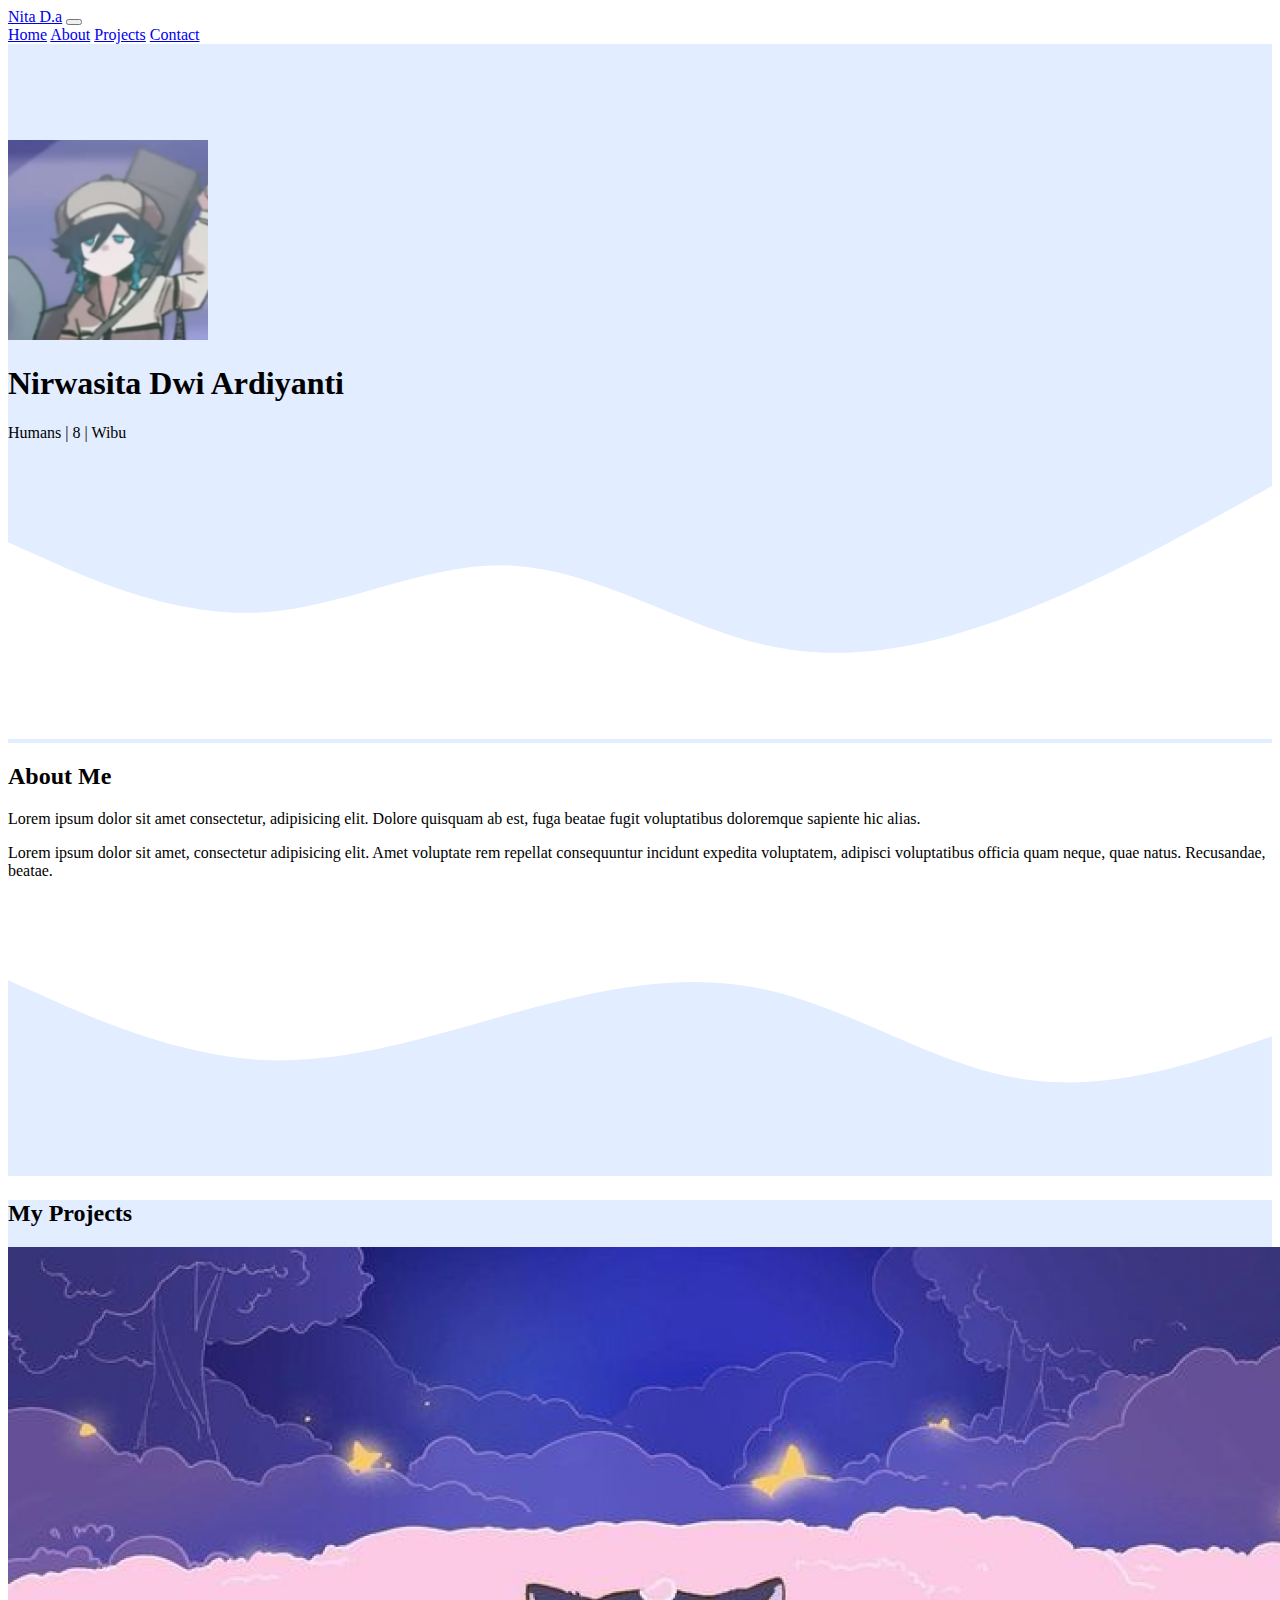
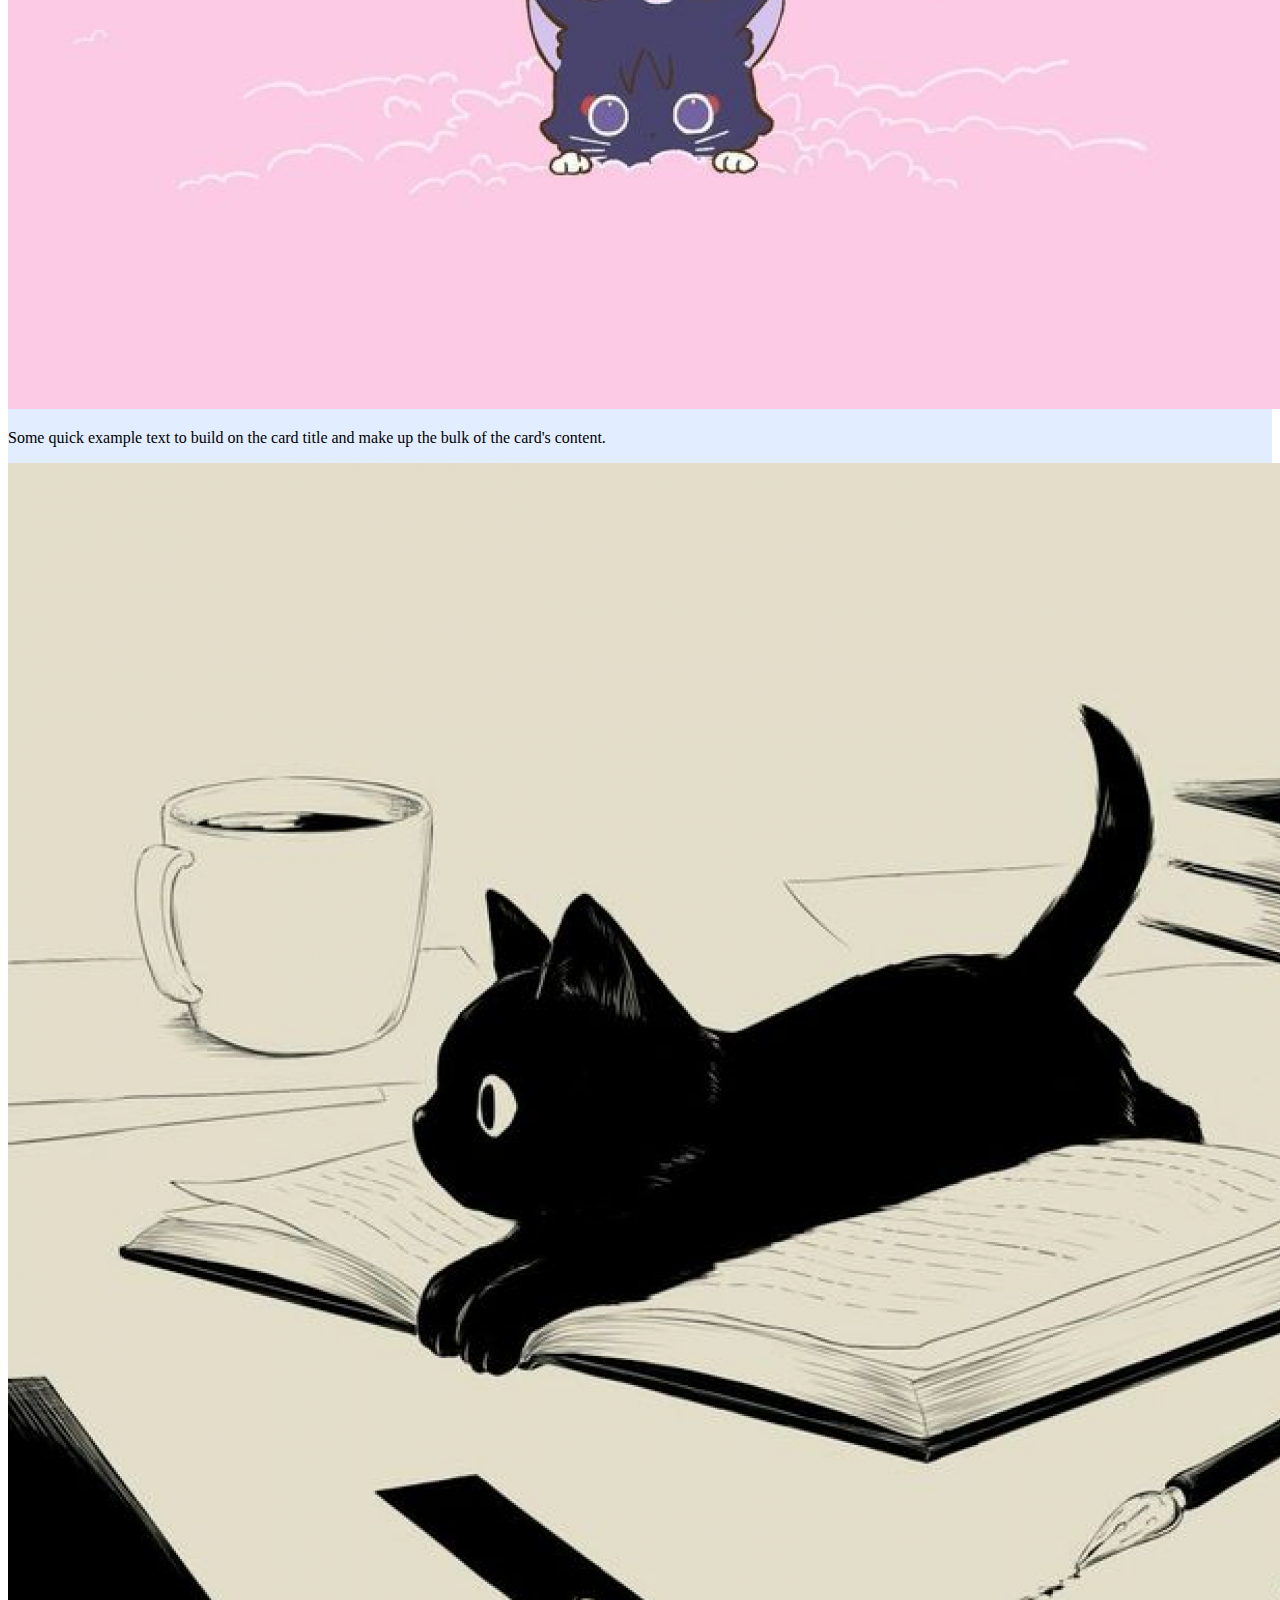
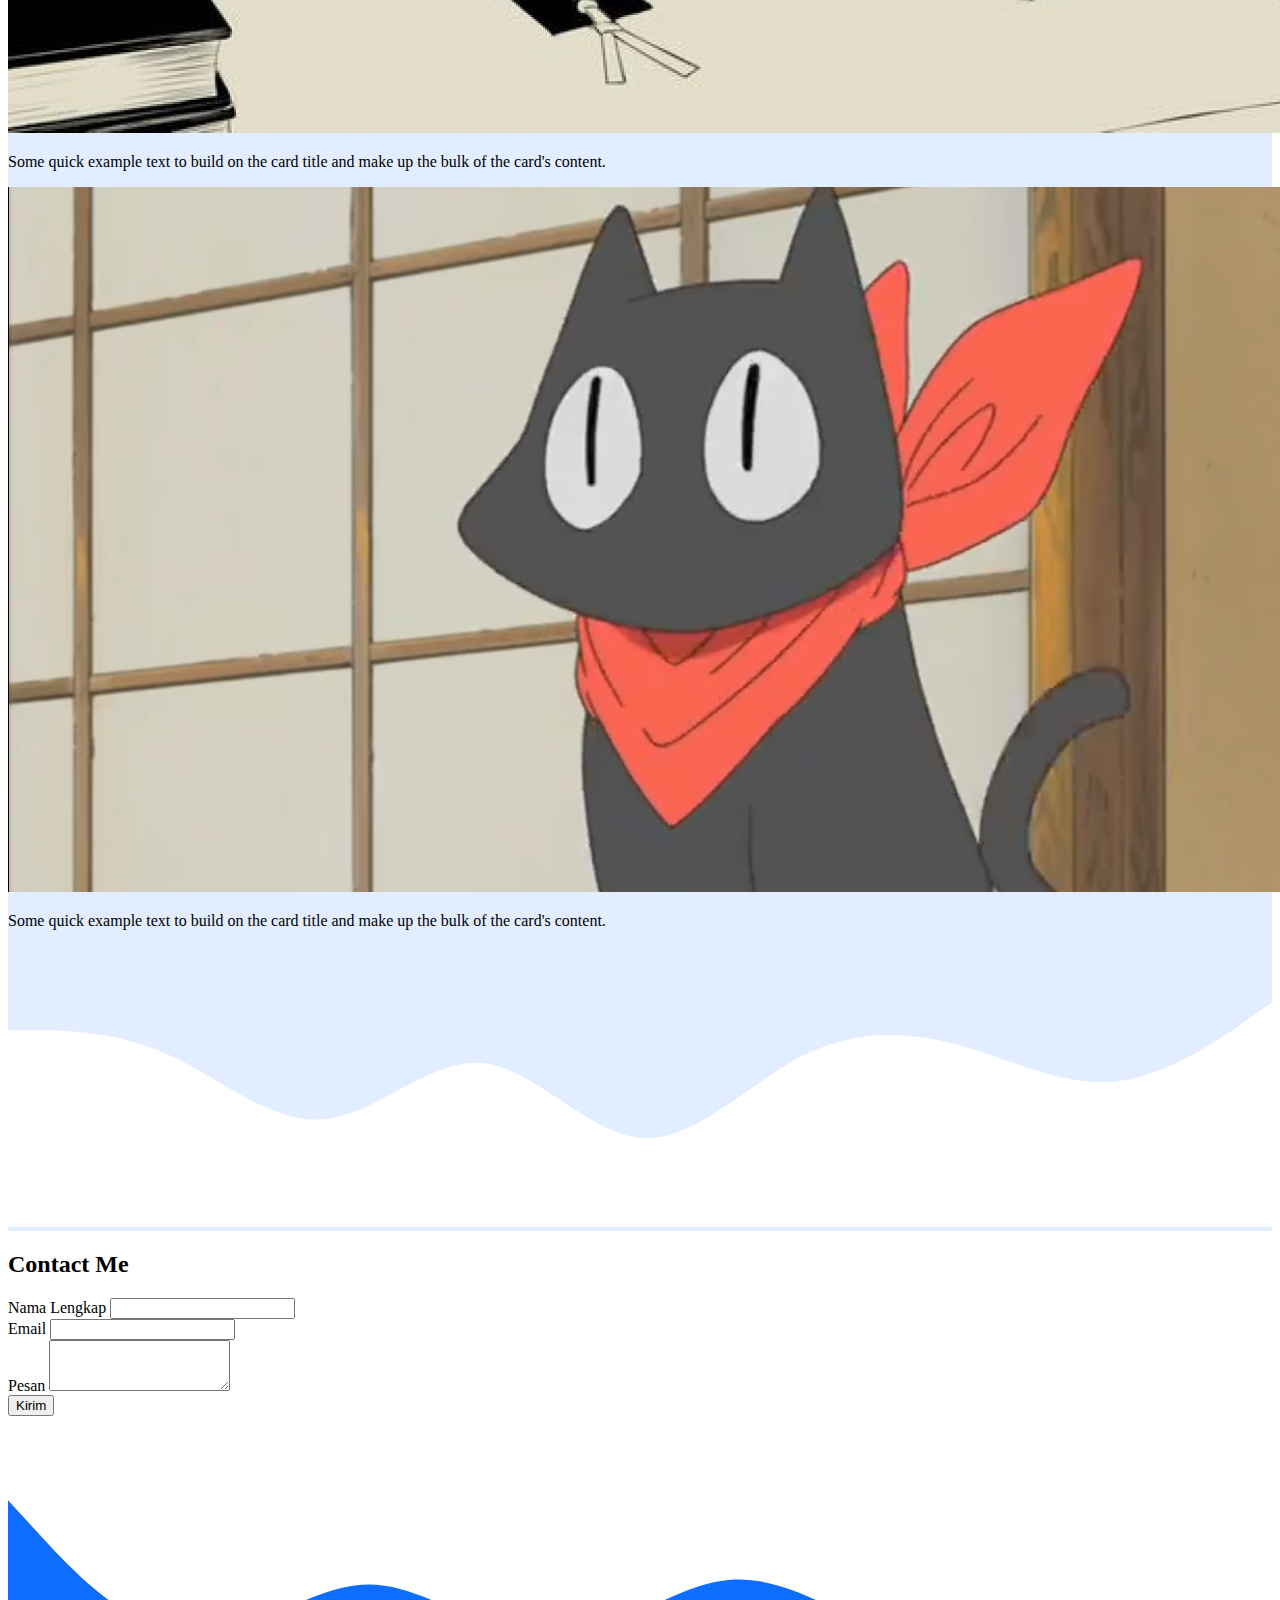
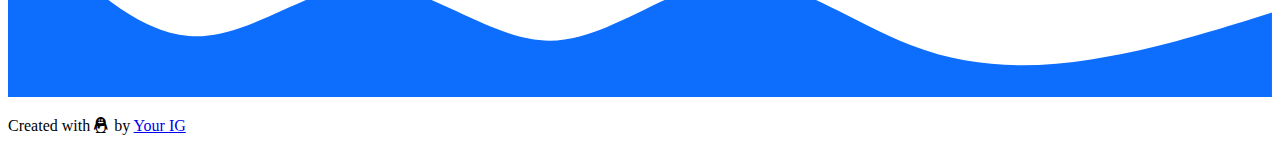
==== index.html @ b2d55b1c "Add files via upload" ====
<!DOCTYPE html>
<html lang="en">
  <head>
    <meta charset="utf-8" />
    <meta name="viewport" content="width=device-width, initial-scale=1" />
    <link href="https://cdn.jsdelivr.net/npm/bootstrap@5.0.2/dist/css/bootstrap.min.css" rel="stylesheet" integrity="sha384-EVSTQN3/azprG1Anm3QDgpJLIm9Nao0Yz1ztcQTwFspd3yD65VohhpuuCOmLASjC" crossorigin="anonymous" />
    
    <!-- CSS -->
    <link rel="stylesheet" href="wan.css">

    <!-- ICONS -->
    <link rel="stylesheet" href="https://cdn.jsdelivr.net/npm/bootstrap-icons@1.11.3/font/bootstrap-icons.min.css">

    <title>My Portfolio | Nirwasita D.a</title>
  </head>
<body id="home">

  <!-- Navbar -->
  <nav class="navbar navbar-expand-lg navbar-dark bg-primary shadow-sm fixed-top">
    <div class="container">
      <a class="navbar-brand" href="#">Nita D.a</a>
      <button class="navbar-toggler" type="button" data-bs-toggle="collapse" data-bs-target="#navbarNavAltMarkup" aria-controls="navbarNavAltMarkup" aria-expanded="false" aria-label="Toggle navigation">
        <span class="navbar-toggler-icon"></span>
      </button>
      <div class="collapse navbar-collapse" id="navbarNavAltMarkup">
        <div class="navbar-nav ms-auto">
          <a class="nav-link active" aria-current="page" href="#">Home</a>
          <a class="nav-link" href="#">About</a>
          <a class="nav-link" href="#">Projects</a>
          <a class="nav-link" href="#">Contact</a>
        </div>
      </div>
    </div>
  </nav>
  <!-- Akhir Navbar -->

  <!-- Jumbotron -->
  <section class="jumbotron text-center">
    <img src="Screenshot_8.png" alt="someone" width="200" class="rounded-circle img-thumbnail">
    <h1 class="display-4">Nirwasita Dwi Ardiyanti</h1>
    <p class="lead">Humans | 8 | Wibu</p>
    <svg xmlns="http://www.w3.org/2000/svg" viewBox="0 0 1440 320"><path fill="#ffffff" fill-opacity="1" d="M0,96L48,117.3C96,139,192,181,288,176C384,171,480,117,576,122.7C672,128,768,192,864,213.3C960,235,1056,213,1152,176C1248,139,1344,85,1392,58.7L1440,32L1440,320L1392,320C1344,320,1248,320,1152,320C1056,320,960,320,864,320C768,320,672,320,576,320C480,320,384,320,288,320C192,320,96,320,48,320L0,320Z"></path></svg> 
  </section>
  <!-- Akhir Jumbotron -->

  <!-- About -->
  <section id="about">
    <div class="container">
      <div class="row text-center mb-3">
        <div class="col">
          <h2>About Me</h2>
        </div>
      </div>
      <div class="row justify-content-center fs-5 text-center">
        <div class="col-md-4">
          <p>Lorem ipsum dolor sit amet consectetur, adipisicing elit. Dolore quisquam ab est, fuga beatae fugit voluptatibus doloremque sapiente hic alias.</p>
        </div>
        <div class="col-md-4">
          <p>Lorem ipsum dolor sit amet, consectetur adipisicing elit. Amet voluptate rem repellat consequuntur incidunt expedita voluptatem, adipisci voluptatibus officia quam neque, quae natus. Recusandae, beatae.</p>
        </div>
      </div>
    </div>
    <svg xmlns="http://www.w3.org/2000/svg" viewBox="0 0 1440 320"><path fill="#e2edff" fill-opacity="1" d="M0,96L48,117.3C96,139,192,181,288,186.7C384,192,480,160,576,133.3C672,107,768,85,864,106.7C960,128,1056,192,1152,208C1248,224,1344,192,1392,176L1440,160L1440,320L1392,320C1344,320,1248,320,1152,320C1056,320,960,320,864,320C768,320,672,320,576,320C480,320,384,320,288,320C192,320,96,320,48,320L0,320Z"></path></svg>
  </section>
  <!-- Akhir About -->

  <!-- Projects -->
  <section id="projects">
    <div class="container">
      <div class="row text-center mb-3">
        <div class="col">
          <h2>My Projects</h2>
        </div>
      </div>
      <div class="row">

        <div class="col-md-4">
          <div class="card">
            <img src="mao.png" class="card-img-top" alt="...">
            <div class="card-body">
              <p class="card-text">Some quick example text to build on the card title and make up the bulk of the card's content.</p>
            </div>
          </div>
        </div>

        <div class="col-md-4 mb-3">
          <div class="card">
            <img src="theme_ntp_background.png" class="card-img-top" alt="...">
            <div class="card-body">
              <p class="card-text">Some quick example text to build on the card title and make up the bulk of the card's content.</p>
            </div>
          </div>
        </div>

        <div class="col-md-4 mb-3">
          <div class="card">
            <img src="Screenshot_12.png" class="card-img-top" alt="...">
            <div class="card-body">
              <p class="card-text">Some quick example text to build on the card title and make up the bulk of the card's content.</p>
            </div>
          </div>
        </div>

      </div>
    </div>
    <svg xmlns="http://www.w3.org/2000/svg" viewBox="0 0 1440 320"><path fill="#ffffff" fill-opacity="1" d="M0,96L30,96C60,96,120,96,180,122.7C240,149,300,203,360,197.3C420,192,480,128,540,133.3C600,139,660,213,720,218.7C780,224,840,160,900,128C960,96,1020,96,1080,112C1140,128,1200,160,1260,154.7C1320,149,1380,107,1410,85.3L1440,64L1440,320L1410,320C1380,320,1320,320,1260,320C1200,320,1140,320,1080,320C1020,320,960,320,900,320C840,320,780,320,720,320C660,320,600,320,540,320C480,320,420,320,360,320C300,320,240,320,180,320C120,320,60,320,30,320L0,320Z"></path></svg>
  </section>
  <!-- Akhir Projects -->

  <!-- Contact -->
  <section id="contact">
    <div class="container">
      <div class="row text-center mb-3">
        <div class="col">
          <h2>Contact Me</h2>
        </div>
      </div>
      <div class="row justify-content-center">
        <div class="col-md-6">
          <form>
            <div class="mb-3">
              <label for="name" class="form-label">Nama Lengkap</label>
              <input type="text" class="form-control" id="name" aria-describedby="name">
            </div>
            <div class="mb-3">
              <label for="email" class="form-label">Email</label>
              <input type="email" class="form-control" id="email" aria-describedby="email">
            </div>
            <div class="mb-3">
              <label for="pesan" class="form-label">Pesan</label>
              <textarea class="form-control" id="pesan" rows="3"></textarea>
            </div>
            <button type="submit" class="btn btn-primary">Kirim</button>
          </form>
        </div>
      </div>
    </div>
    <svg xmlns="http://www.w3.org/2000/svg" viewBox="0 0 1440 320"><path fill="#0d6efd" fill-opacity="1" d="M0,96L34.3,133.3C68.6,171,137,245,206,250.7C274.3,256,343,192,411,192C480,192,549,256,617,256C685.7,256,754,192,823,186.7C891.4,181,960,235,1029,261.3C1097.1,288,1166,288,1234,277.3C1302.9,267,1371,245,1406,234.7L1440,224L1440,320L1405.7,320C1371.4,320,1303,320,1234,320C1165.7,320,1097,320,1029,320C960,320,891,320,823,320C754.3,320,686,320,617,320C548.6,320,480,320,411,320C342.9,320,274,320,206,320C137.1,320,69,320,34,320L0,320Z"></path></svg>
  </section>
  <!-- Akhir Contact -->

  <!-- Header -->
   <footer class="bg-primary text-white text-center pb-5">
    <p>Created with <i class="bi bi-tencent-qq"></i> by <a href="#" class="text-white fw-bold">Your IG</p>
   </footer>
  <!-- Footer -->

<script src="https://cdn.jsdelivr.net/npm/bootstrap@5.0.2/dist/js/bootstrap.bundle.min.js" integrity="sha384-MrcW6ZMFYlzcLA8Nl+NtUVF0sA7MsXsP1UyJoMp4YLEuNSfAP+JcXn/tWtIaxVXM" crossorigin="anonymous"></script>
</body>
</html>
---- wan.css ----
.jumbotron {
    padding-top: 6rem;
    background-color: #e2edff;
}

#projects {
    background-color: #e2edff;
}

.section {
    padding-top: 5rem;
}
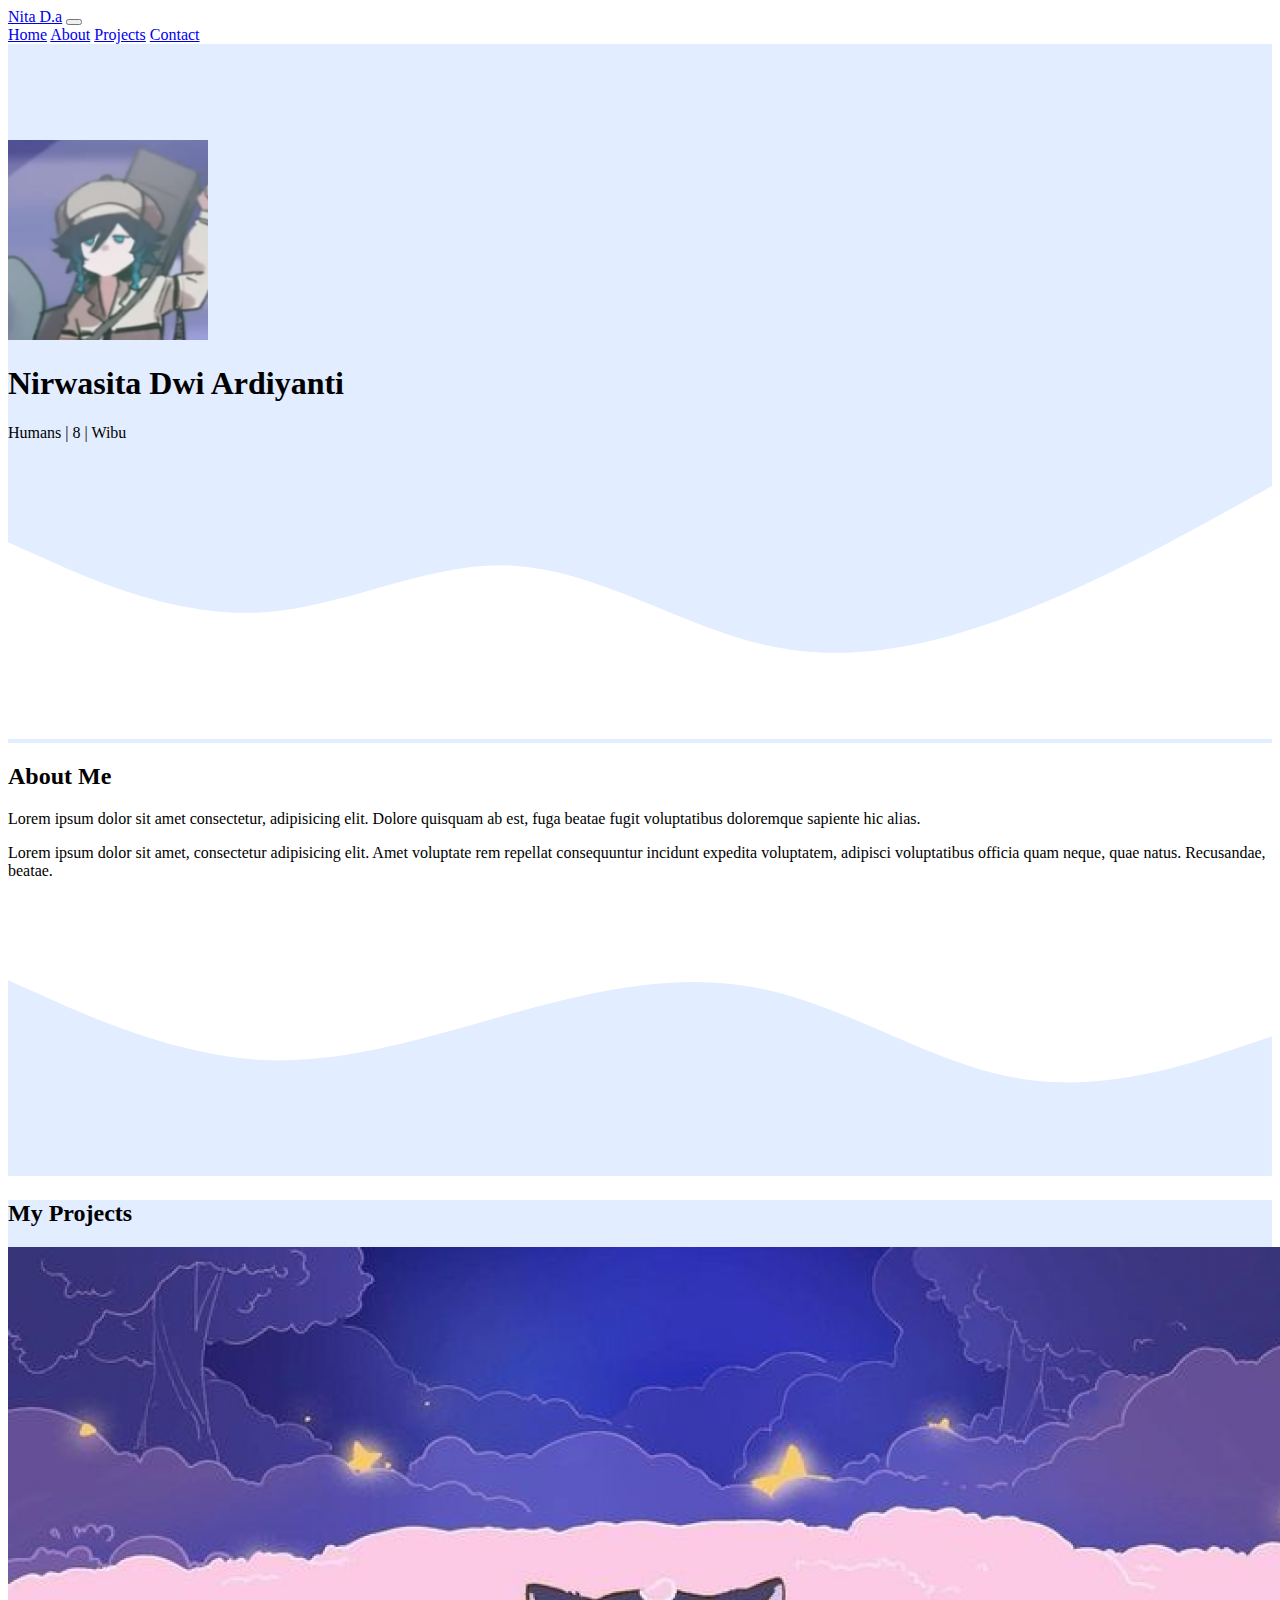
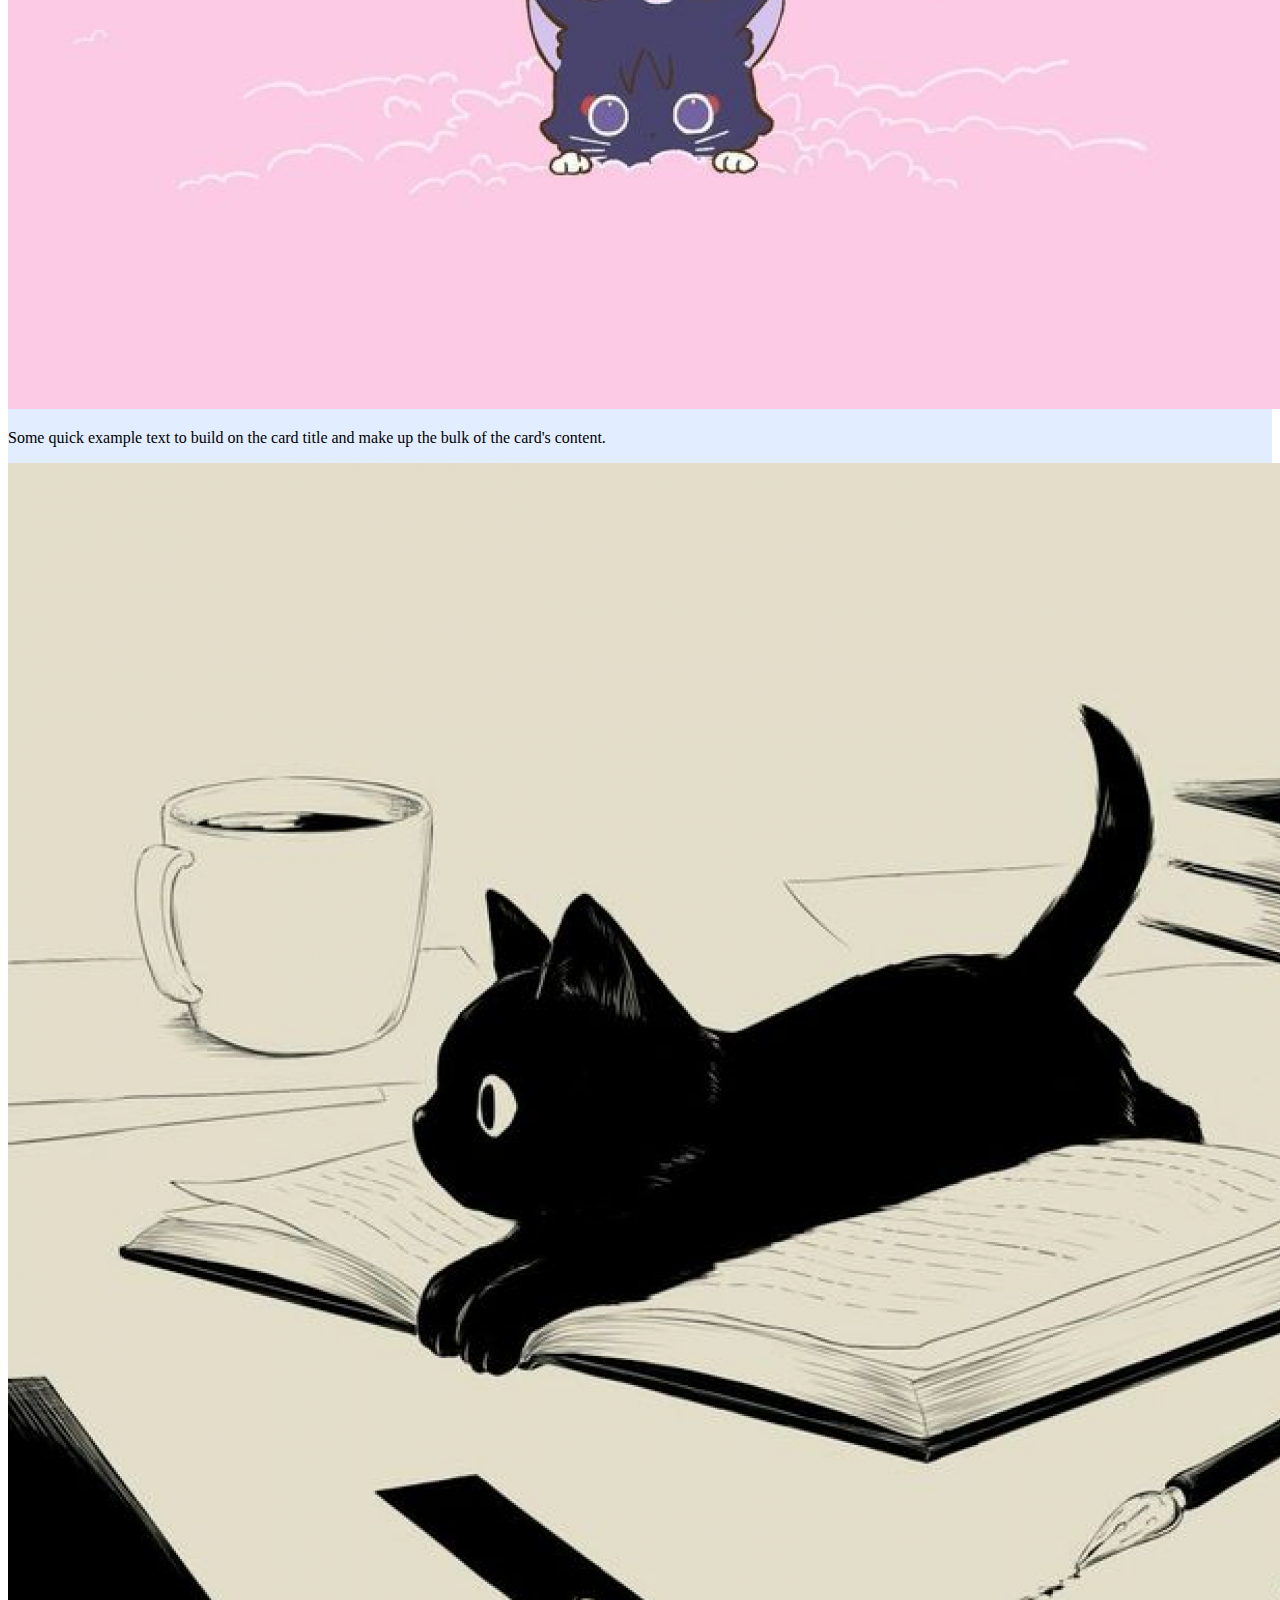
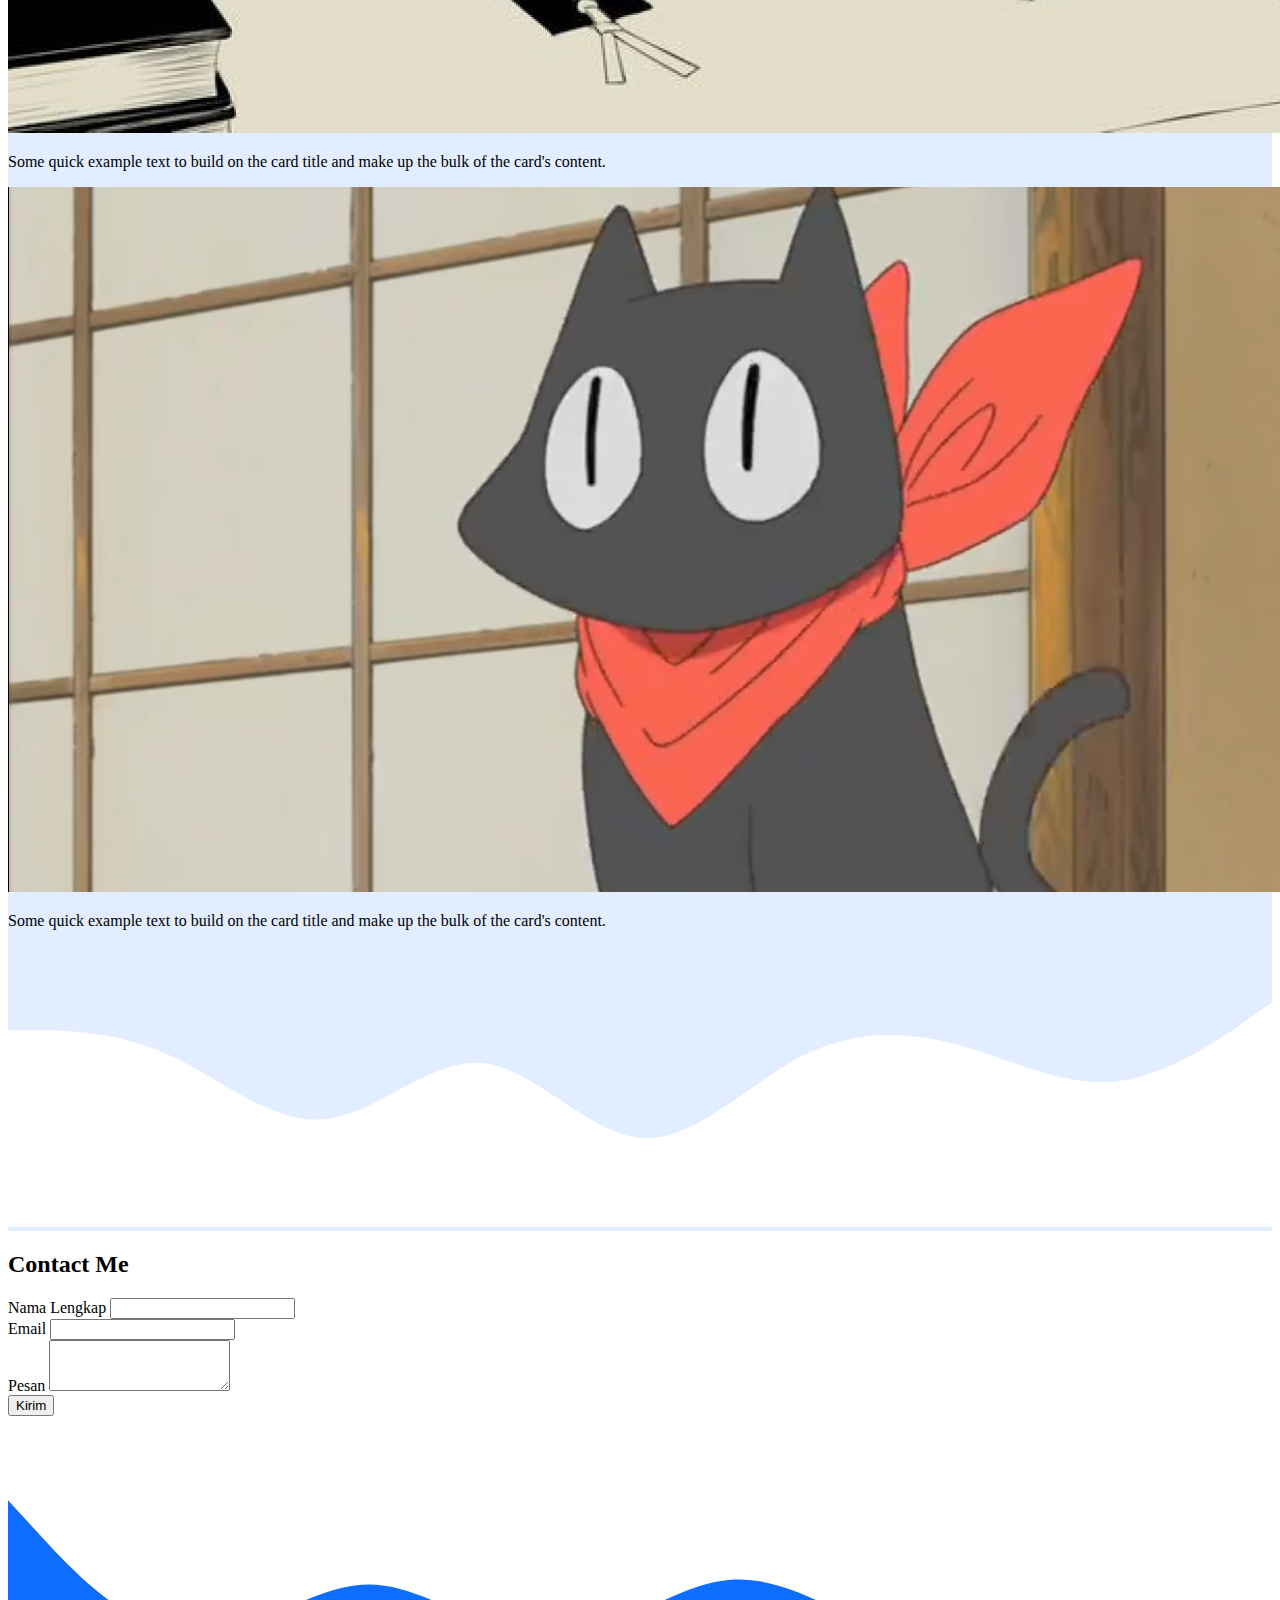
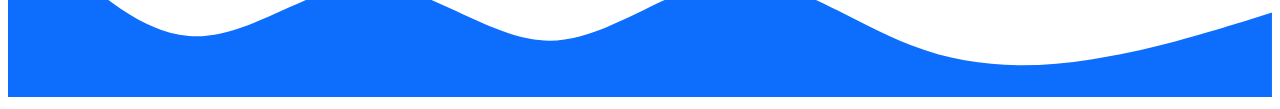
==== commit 54842e0a: "index.html" ====
--- a/index.html
+++ b/index.html
@@ -140,11 +140,9 @@
   <!-- Akhir Contact -->
 
   <!-- Header -->
-   <footer class="bg-primary text-white text-center pb-5">
-    <p>Created with <i class="bi bi-tencent-qq"></i> by <a href="#" class="text-white fw-bold">Your IG</p>
-   </footer>
+   
   <!-- Footer -->
 
 <script src="https://cdn.jsdelivr.net/npm/bootstrap@5.0.2/dist/js/bootstrap.bundle.min.js" integrity="sha384-MrcW6ZMFYlzcLA8Nl+NtUVF0sA7MsXsP1UyJoMp4YLEuNSfAP+JcXn/tWtIaxVXM" crossorigin="anonymous"></script>
 </body>
-</html>+</html>
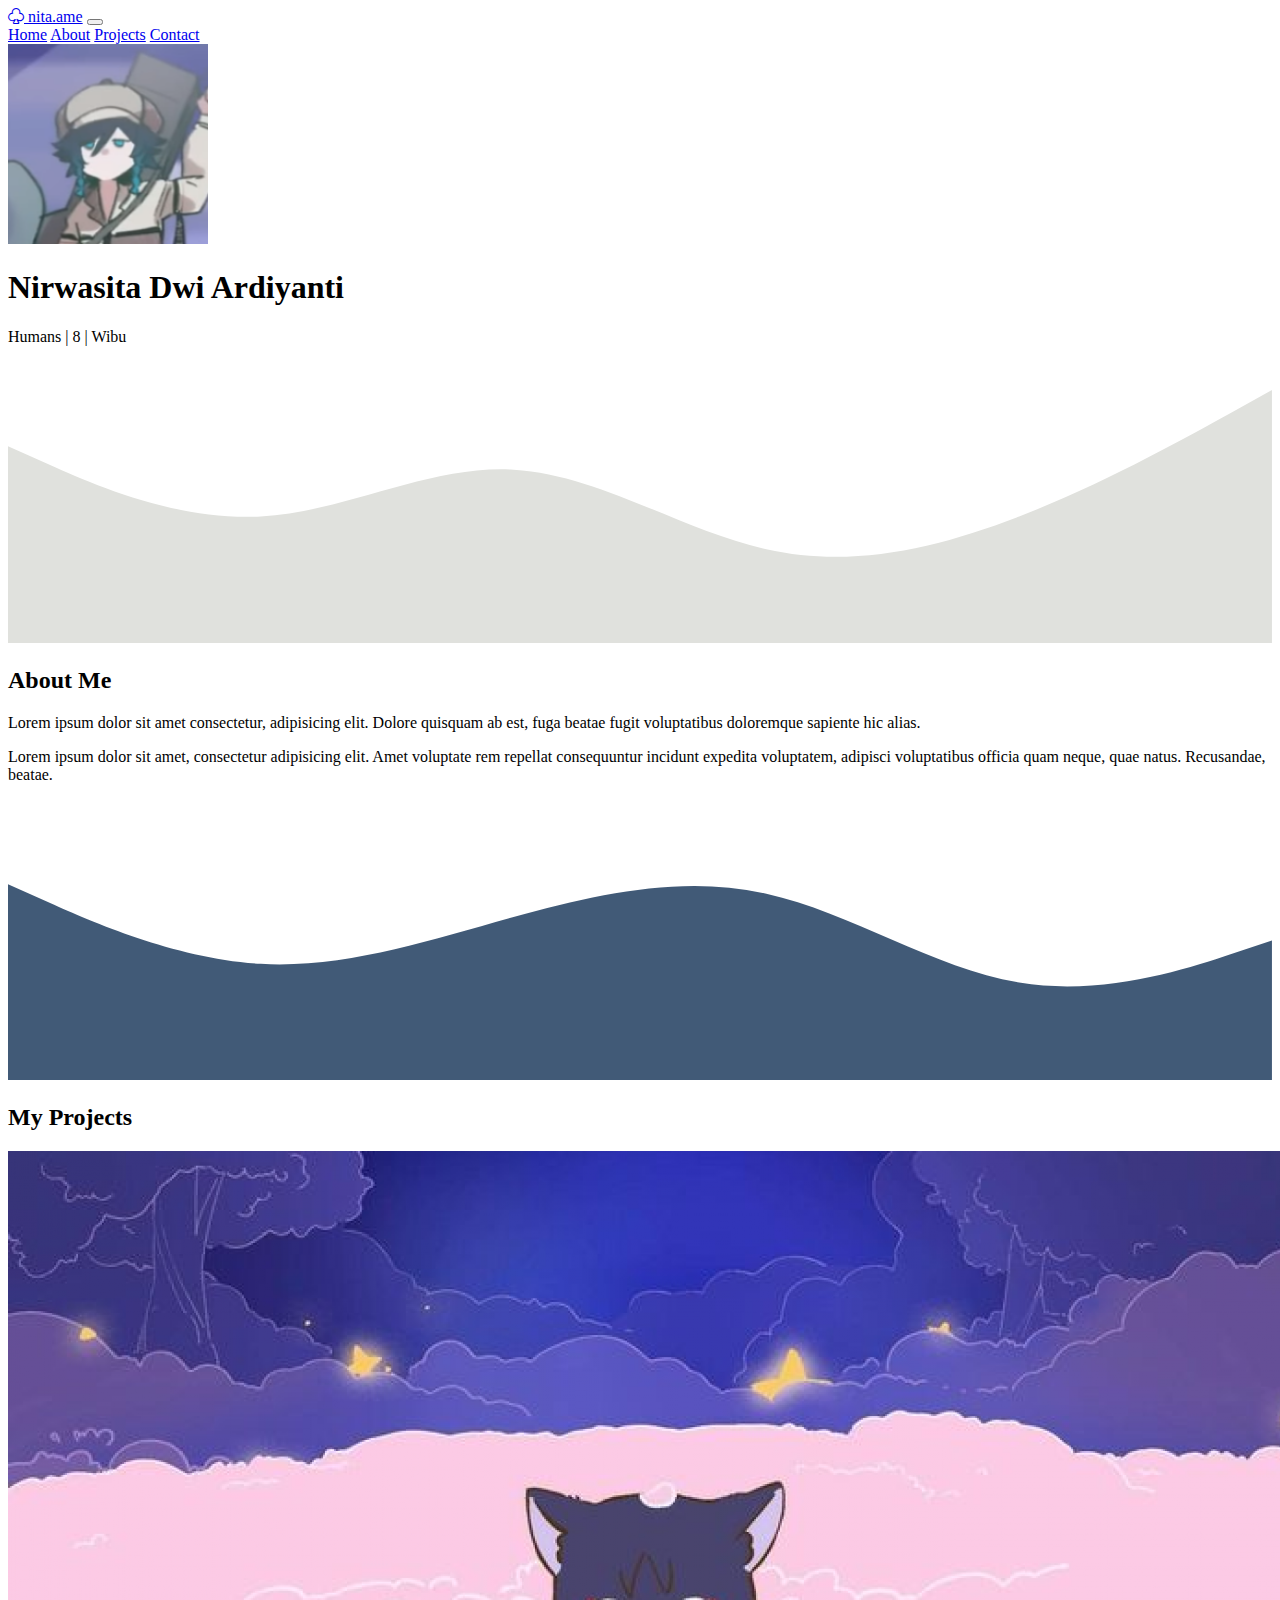
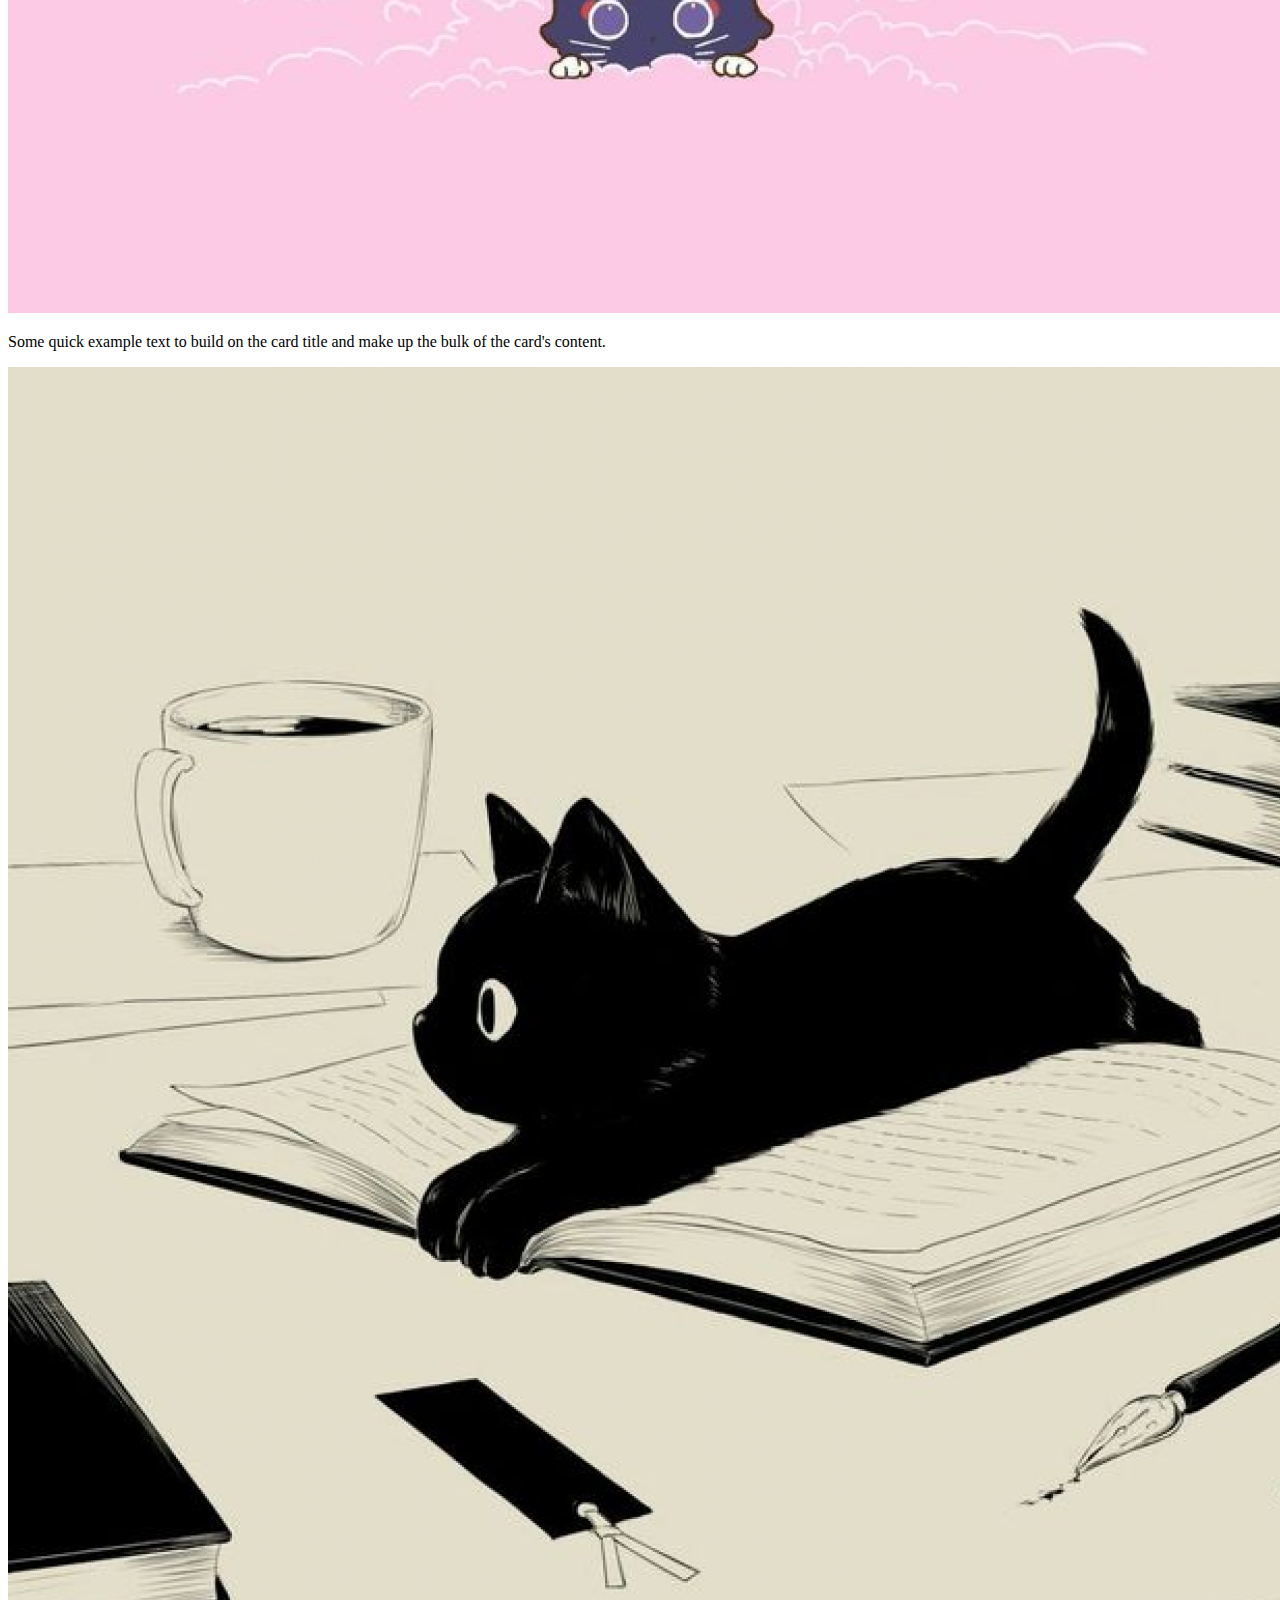
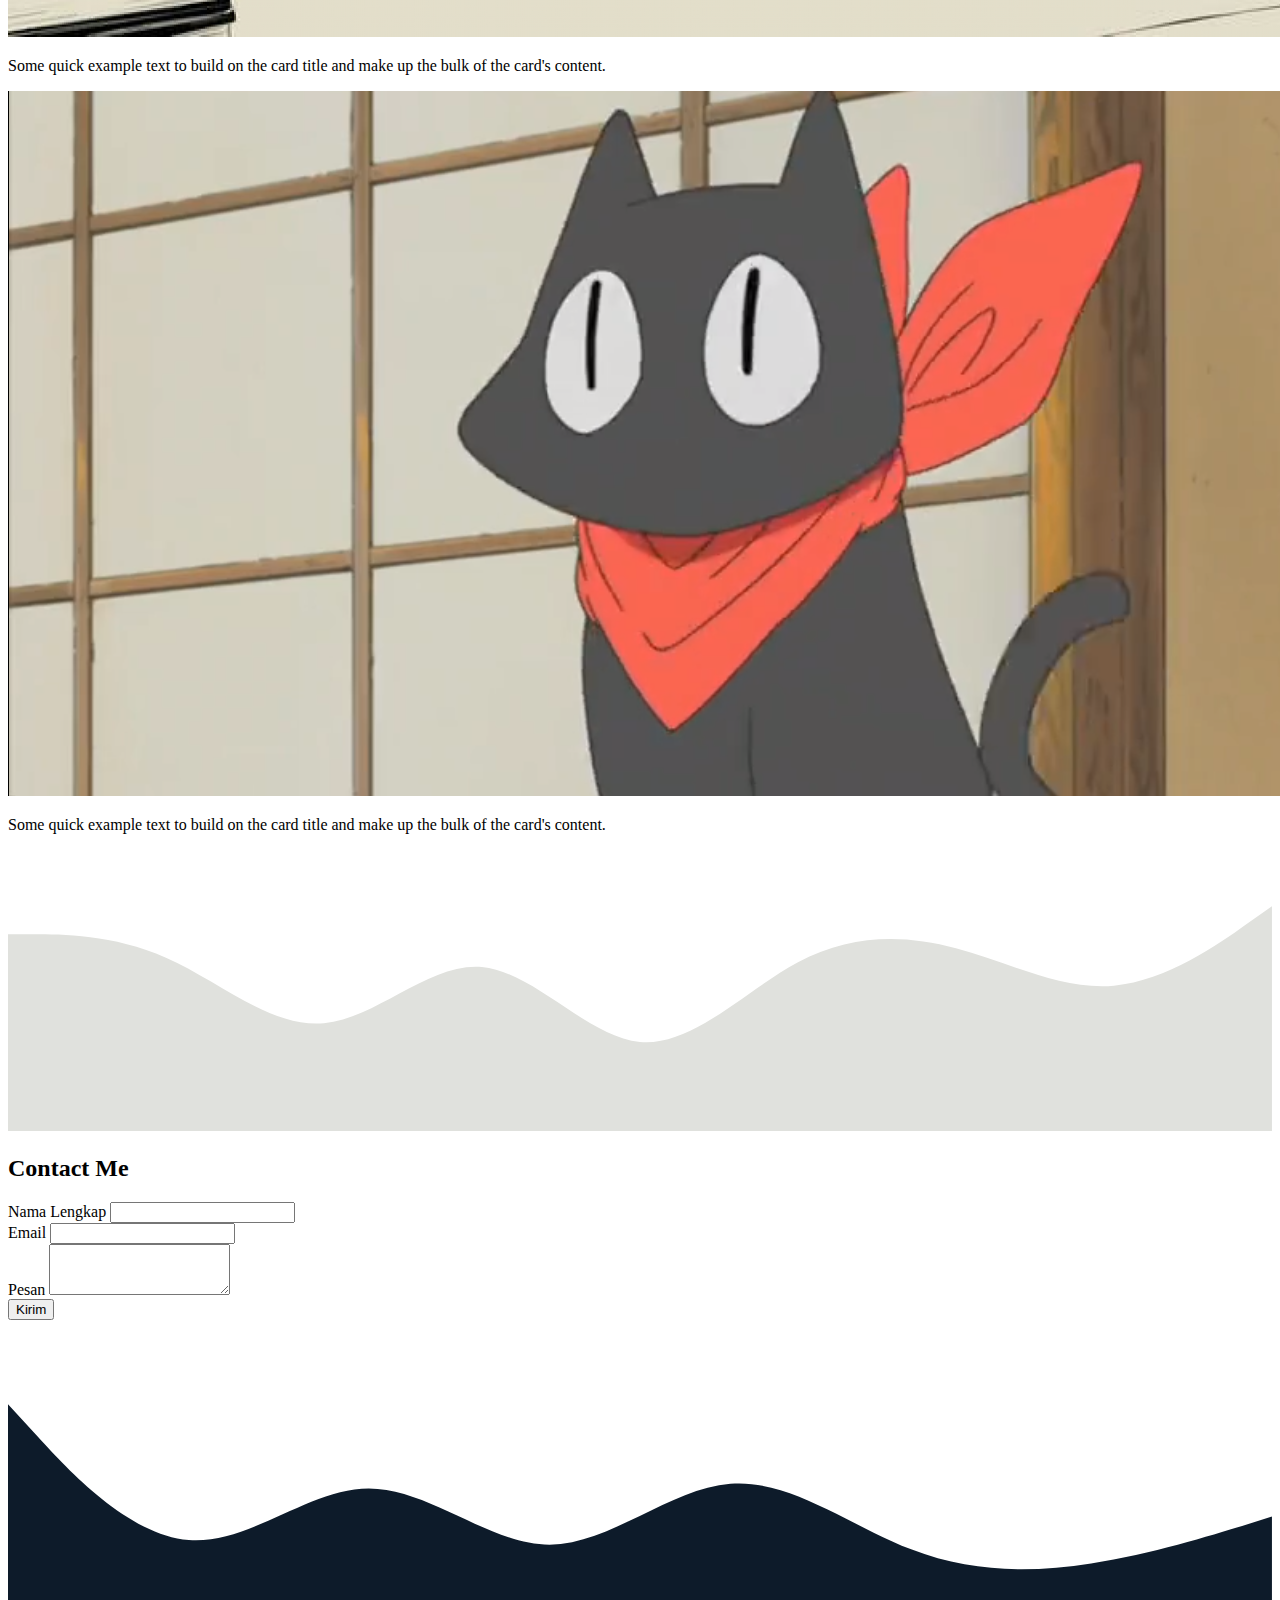
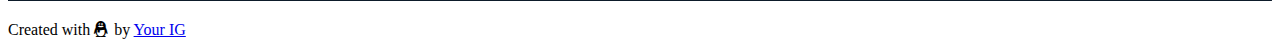
==== commit 1b4a45e1: "index.html" ====
--- a/index.html
+++ b/index.html
@@ -6,7 +6,7 @@
     <link href="https://cdn.jsdelivr.net/npm/bootstrap@5.0.2/dist/css/bootstrap.min.css" rel="stylesheet" integrity="sha384-EVSTQN3/azprG1Anm3QDgpJLIm9Nao0Yz1ztcQTwFspd3yD65VohhpuuCOmLASjC" crossorigin="anonymous" />
     
     <!-- CSS -->
-    <link rel="stylesheet" href="wan.css">
+    <link rel="stylesheet" href="style.css">
 
     <!-- ICONS -->
     <link rel="stylesheet" href="https://cdn.jsdelivr.net/npm/bootstrap-icons@1.11.3/font/bootstrap-icons.min.css">
@@ -16,9 +16,9 @@
 <body id="home">
 
   <!-- Navbar -->
-  <nav class="navbar navbar-expand-lg navbar-dark bg-primary shadow-sm fixed-top">
+  <nav class="navbar navbar-expand-lg navbar-dark shadow-sm fixed-top">
     <div class="container">
-      <a class="navbar-brand" href="#">Nita D.a</a>
+      <a class="navbar-brand" href="#"><i class="bi bi-suit-club"></i> nita.ame</a>
       <button class="navbar-toggler" type="button" data-bs-toggle="collapse" data-bs-target="#navbarNavAltMarkup" aria-controls="navbarNavAltMarkup" aria-expanded="false" aria-label="Toggle navigation">
         <span class="navbar-toggler-icon"></span>
       </button>
@@ -39,12 +39,12 @@
     <img src="Screenshot_8.png" alt="someone" width="200" class="rounded-circle img-thumbnail">
     <h1 class="display-4">Nirwasita Dwi Ardiyanti</h1>
     <p class="lead">Humans | 8 | Wibu</p>
-    <svg xmlns="http://www.w3.org/2000/svg" viewBox="0 0 1440 320"><path fill="#ffffff" fill-opacity="1" d="M0,96L48,117.3C96,139,192,181,288,176C384,171,480,117,576,122.7C672,128,768,192,864,213.3C960,235,1056,213,1152,176C1248,139,1344,85,1392,58.7L1440,32L1440,320L1392,320C1344,320,1248,320,1152,320C1056,320,960,320,864,320C768,320,672,320,576,320C480,320,384,320,288,320C192,320,96,320,48,320L0,320Z"></path></svg> 
+    <svg xmlns="http://www.w3.org/2000/svg" viewBox="0 0 1440 320"><path fill="#e0e1dd" fill-opacity="1" d="M0,96L48,117.3C96,139,192,181,288,176C384,171,480,117,576,122.7C672,128,768,192,864,213.3C960,235,1056,213,1152,176C1248,139,1344,85,1392,58.7L1440,32L1440,320L1392,320C1344,320,1248,320,1152,320C1056,320,960,320,864,320C768,320,672,320,576,320C480,320,384,320,288,320C192,320,96,320,48,320L0,320Z"></path></svg> 
   </section>
   <!-- Akhir Jumbotron -->
 
   <!-- About -->
-  <section id="about">
+  <section class="about">
     <div class="container">
       <div class="row text-center mb-3">
         <div class="col">
@@ -60,7 +60,7 @@
         </div>
       </div>
     </div>
-    <svg xmlns="http://www.w3.org/2000/svg" viewBox="0 0 1440 320"><path fill="#e2edff" fill-opacity="1" d="M0,96L48,117.3C96,139,192,181,288,186.7C384,192,480,160,576,133.3C672,107,768,85,864,106.7C960,128,1056,192,1152,208C1248,224,1344,192,1392,176L1440,160L1440,320L1392,320C1344,320,1248,320,1152,320C1056,320,960,320,864,320C768,320,672,320,576,320C480,320,384,320,288,320C192,320,96,320,48,320L0,320Z"></path></svg>
+    <svg xmlns="http://www.w3.org/2000/svg" viewBox="0 0 1440 320"><path fill="#415a77" fill-opacity="1" d="M0,96L48,117.3C96,139,192,181,288,186.7C384,192,480,160,576,133.3C672,107,768,85,864,106.7C960,128,1056,192,1152,208C1248,224,1344,192,1392,176L1440,160L1440,320L1392,320C1344,320,1248,320,1152,320C1056,320,960,320,864,320C768,320,672,320,576,320C480,320,384,320,288,320C192,320,96,320,48,320L0,320Z"></path></svg>
   </section>
   <!-- Akhir About -->
 
@@ -68,7 +68,7 @@
   <section id="projects">
     <div class="container">
       <div class="row text-center mb-3">
-        <div class="col">
+        <div class="h2">
           <h2>My Projects</h2>
         </div>
       </div>
@@ -103,15 +103,15 @@
 
       </div>
     </div>
-    <svg xmlns="http://www.w3.org/2000/svg" viewBox="0 0 1440 320"><path fill="#ffffff" fill-opacity="1" d="M0,96L30,96C60,96,120,96,180,122.7C240,149,300,203,360,197.3C420,192,480,128,540,133.3C600,139,660,213,720,218.7C780,224,840,160,900,128C960,96,1020,96,1080,112C1140,128,1200,160,1260,154.7C1320,149,1380,107,1410,85.3L1440,64L1440,320L1410,320C1380,320,1320,320,1260,320C1200,320,1140,320,1080,320C1020,320,960,320,900,320C840,320,780,320,720,320C660,320,600,320,540,320C480,320,420,320,360,320C300,320,240,320,180,320C120,320,60,320,30,320L0,320Z"></path></svg>
+    <svg xmlns="http://www.w3.org/2000/svg" viewBox="0 0 1440 320"><path fill="#e0e1dd" fill-opacity="1" d="M0,96L30,96C60,96,120,96,180,122.7C240,149,300,203,360,197.3C420,192,480,128,540,133.3C600,139,660,213,720,218.7C780,224,840,160,900,128C960,96,1020,96,1080,112C1140,128,1200,160,1260,154.7C1320,149,1380,107,1410,85.3L1440,64L1440,320L1410,320C1380,320,1320,320,1260,320C1200,320,1140,320,1080,320C1020,320,960,320,900,320C840,320,780,320,720,320C660,320,600,320,540,320C480,320,420,320,360,320C300,320,240,320,180,320C120,320,60,320,30,320L0,320Z"></path></svg>
   </section>
   <!-- Akhir Projects -->
 
   <!-- Contact -->
-  <section id="contact">
+  <section class="contact">
     <div class="container">
       <div class="row text-center mb-3">
-        <div class="col">
+        <div class="contact">
           <h2>Contact Me</h2>
         </div>
       </div>
@@ -135,12 +135,14 @@
         </div>
       </div>
     </div>
-    <svg xmlns="http://www.w3.org/2000/svg" viewBox="0 0 1440 320"><path fill="#0d6efd" fill-opacity="1" d="M0,96L34.3,133.3C68.6,171,137,245,206,250.7C274.3,256,343,192,411,192C480,192,549,256,617,256C685.7,256,754,192,823,186.7C891.4,181,960,235,1029,261.3C1097.1,288,1166,288,1234,277.3C1302.9,267,1371,245,1406,234.7L1440,224L1440,320L1405.7,320C1371.4,320,1303,320,1234,320C1165.7,320,1097,320,1029,320C960,320,891,320,823,320C754.3,320,686,320,617,320C548.6,320,480,320,411,320C342.9,320,274,320,206,320C137.1,320,69,320,34,320L0,320Z"></path></svg>
+    <svg xmlns="http://www.w3.org/2000/svg" viewBox="0 0 1440 320"><path fill="#0d1b2a" fill-opacity="1" d="M0,96L34.3,133.3C68.6,171,137,245,206,250.7C274.3,256,343,192,411,192C480,192,549,256,617,256C685.7,256,754,192,823,186.7C891.4,181,960,235,1029,261.3C1097.1,288,1166,288,1234,277.3C1302.9,267,1371,245,1406,234.7L1440,224L1440,320L1405.7,320C1371.4,320,1303,320,1234,320C1165.7,320,1097,320,1029,320C960,320,891,320,823,320C754.3,320,686,320,617,320C548.6,320,480,320,411,320C342.9,320,274,320,206,320C137.1,320,69,320,34,320L0,320Z"></path></svg>
   </section>
   <!-- Akhir Contact -->
 
   <!-- Header -->
-   
+   <footer class="text-white text-center pb-5 footer">
+    <p>Created with <i class="bi bi-tencent-qq"></i> by <a href="#" class="text-white fw-bold">Your IG</p>
+   </footer>
   <!-- Footer -->
 
 <script src="https://cdn.jsdelivr.net/npm/bootstrap@5.0.2/dist/js/bootstrap.bundle.min.js" integrity="sha384-MrcW6ZMFYlzcLA8Nl+NtUVF0sA7MsXsP1UyJoMp4YLEuNSfAP+JcXn/tWtIaxVXM" crossorigin="anonymous"></script>
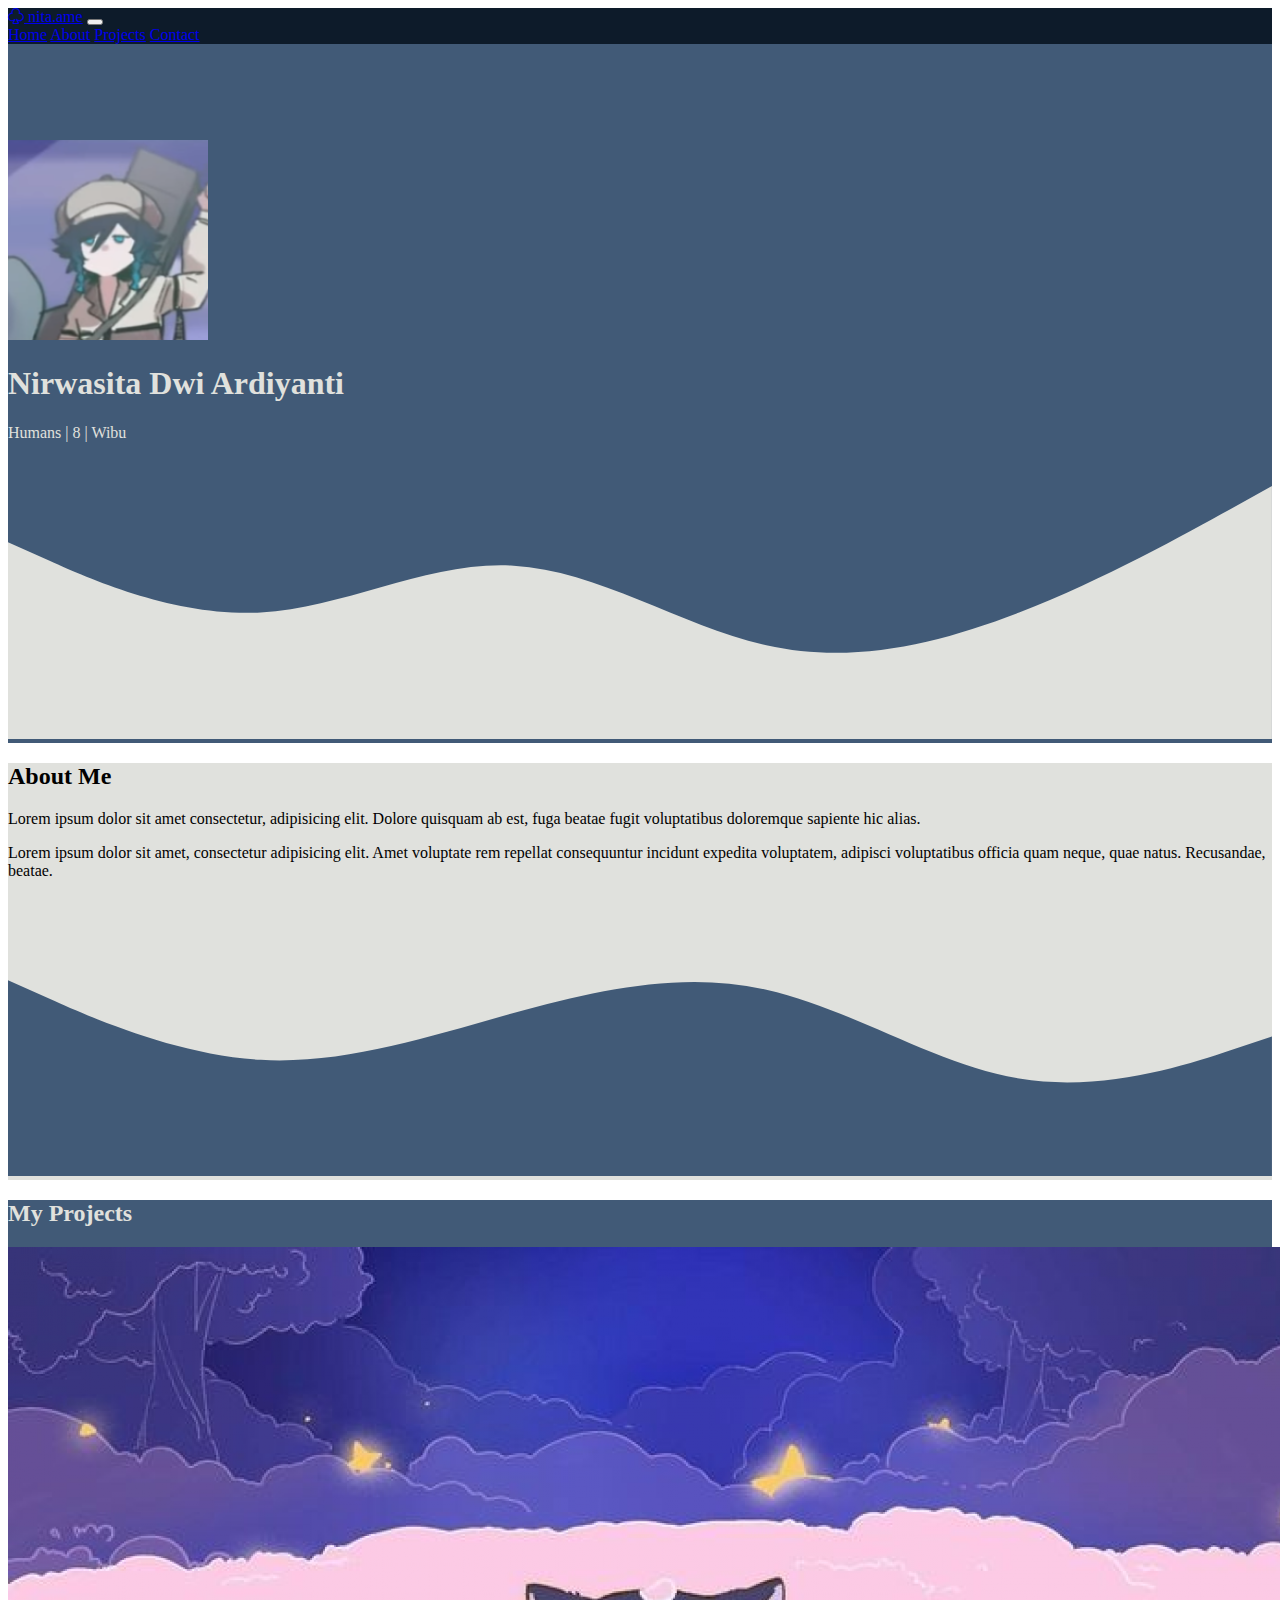
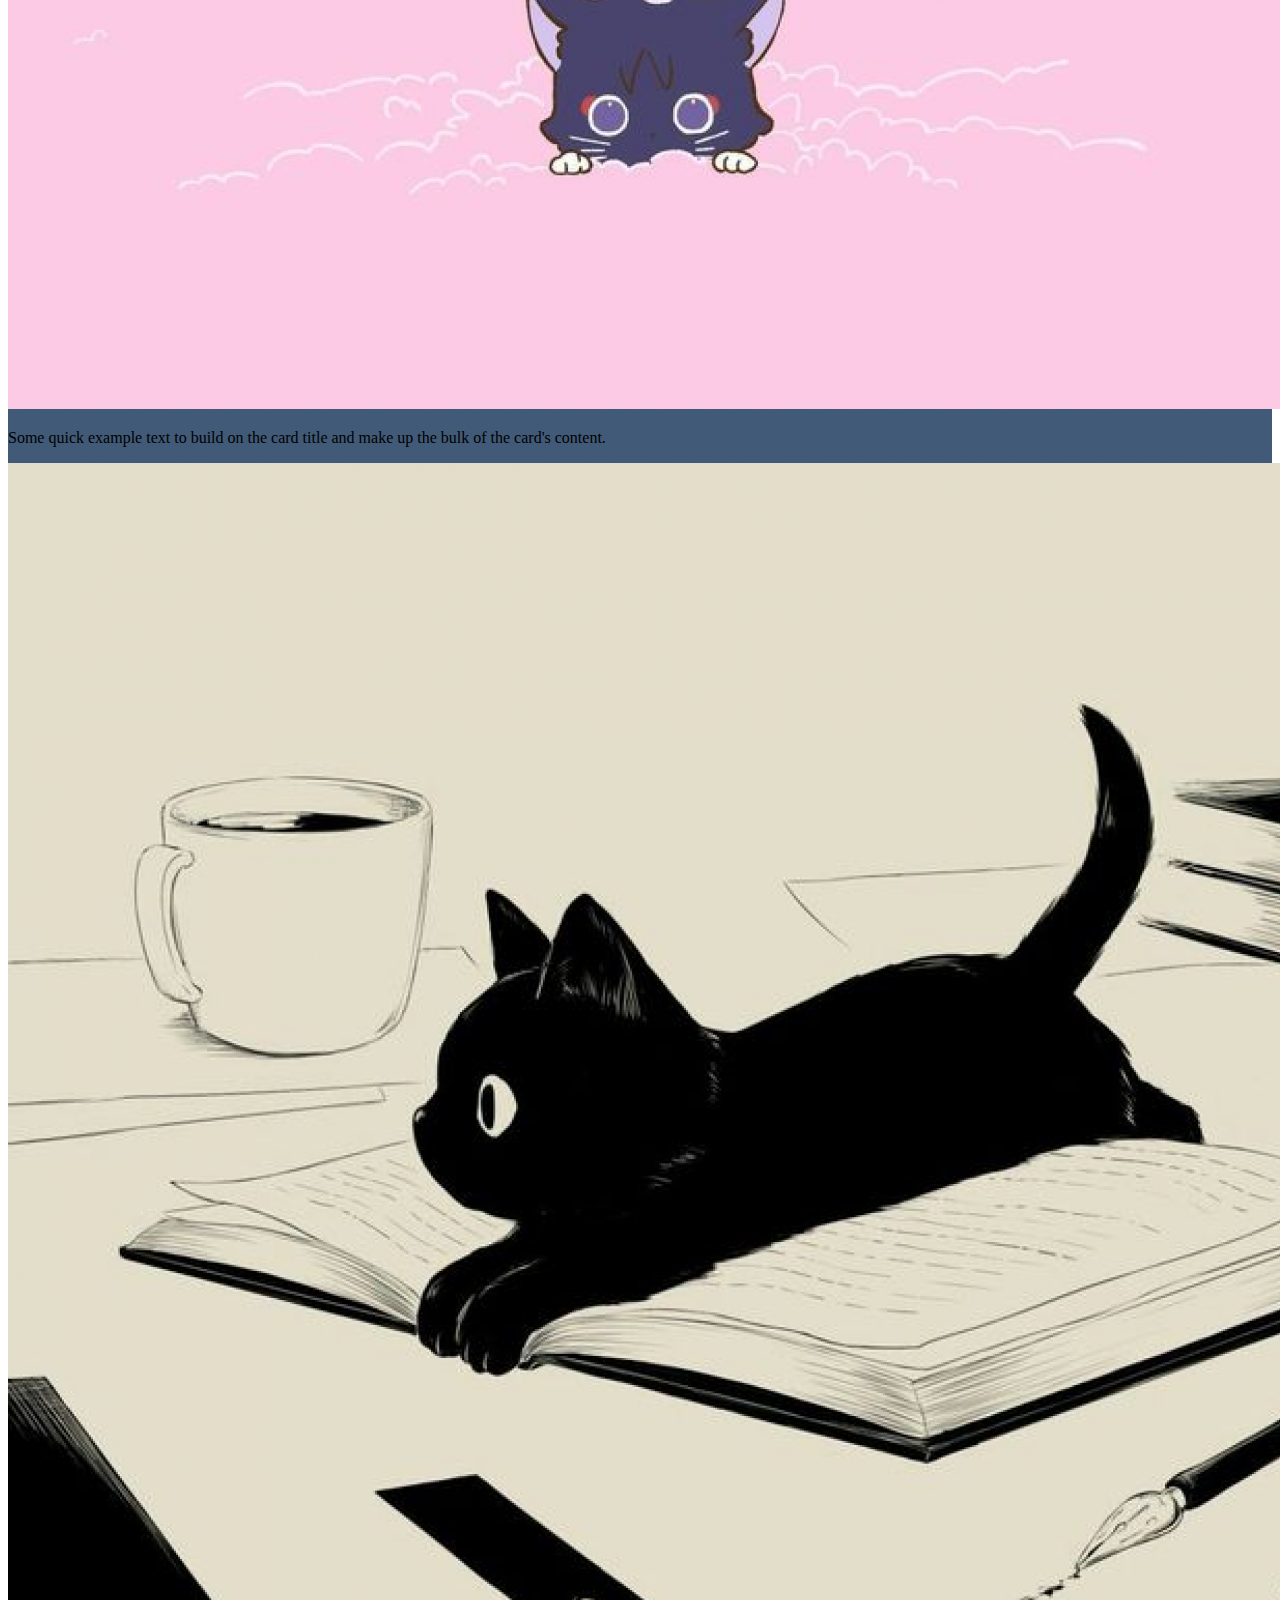
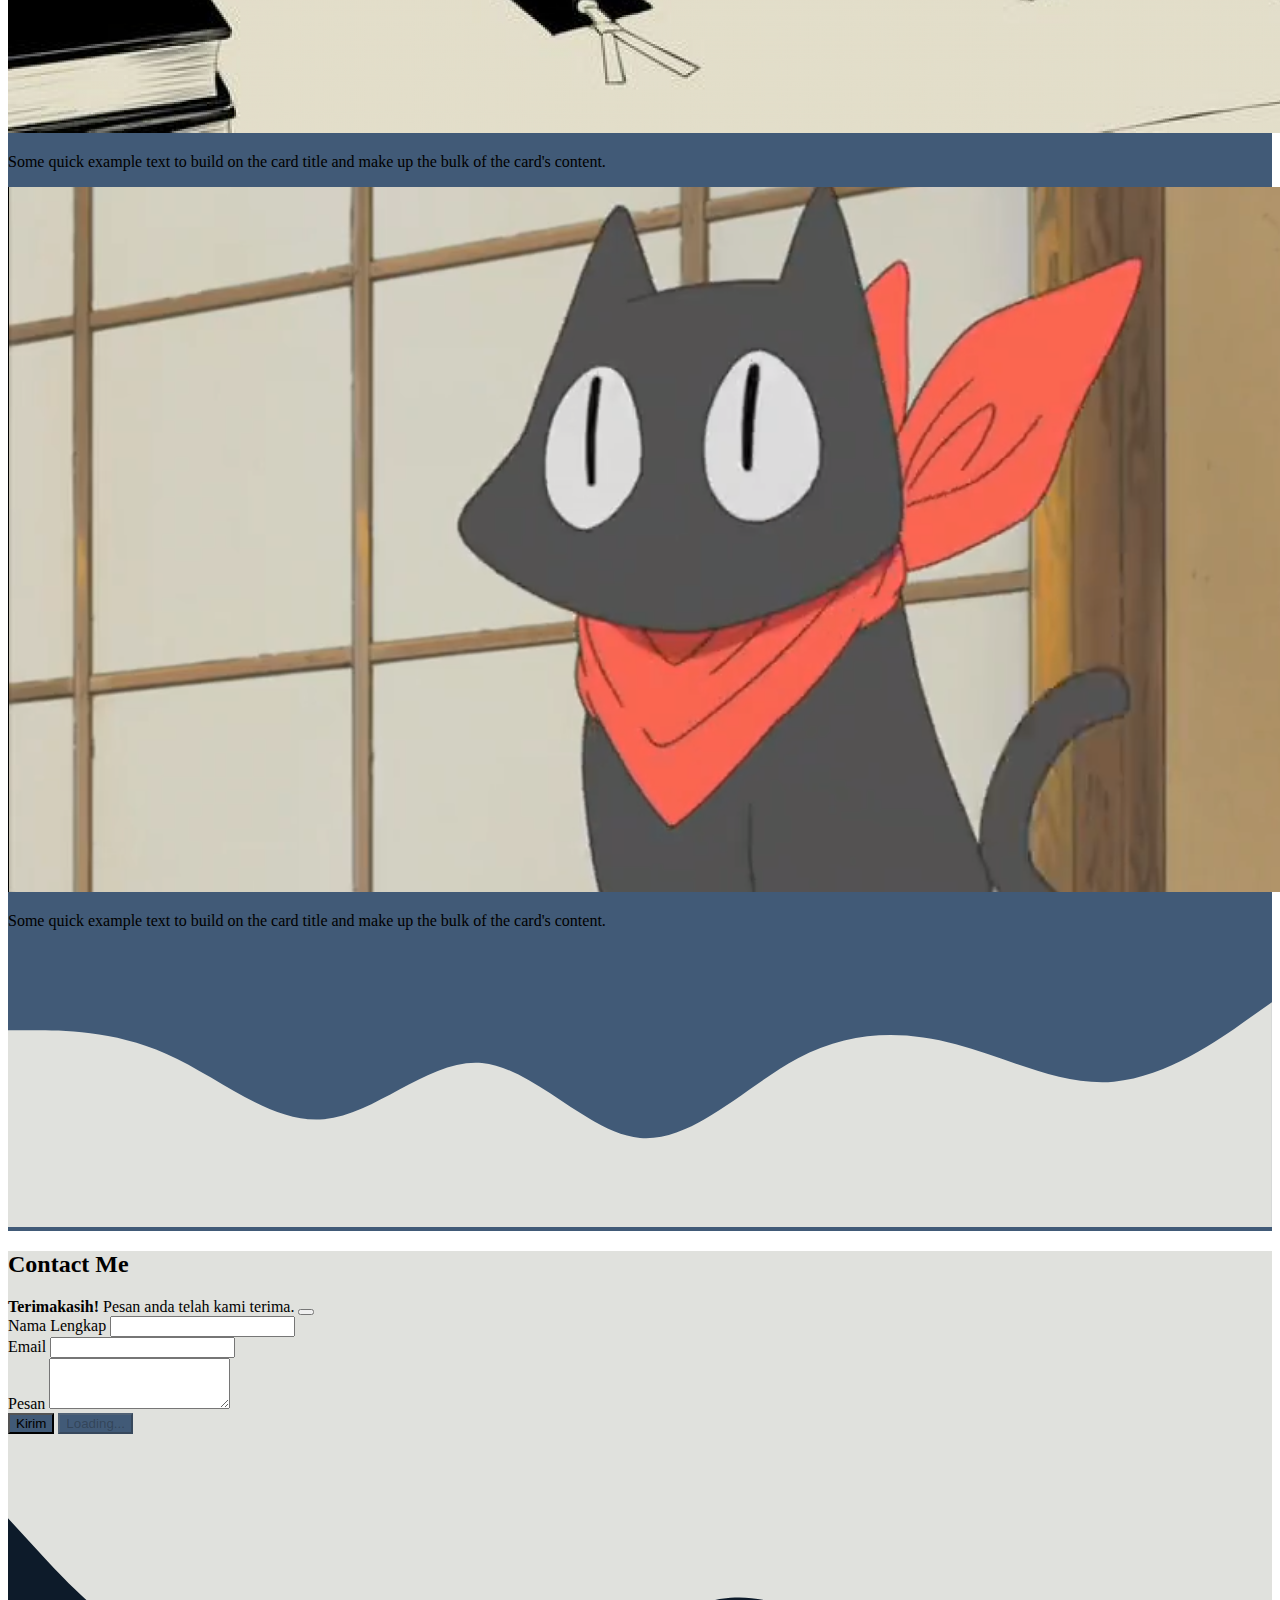
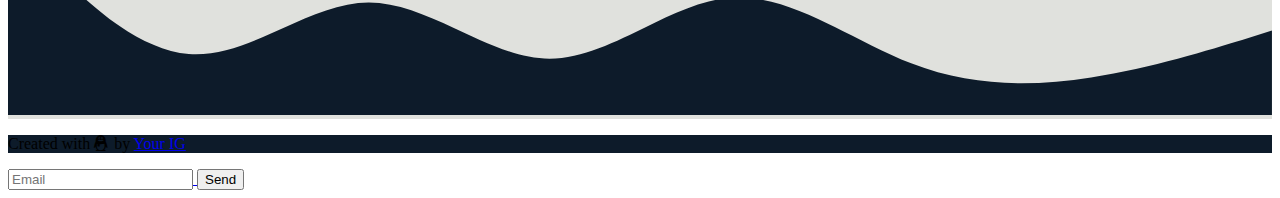
==== commit be8b64fe: "index.html" ====
--- a/index.html
+++ b/index.html
@@ -117,20 +117,28 @@
       </div>
       <div class="row justify-content-center">
         <div class="col-md-6">
-          <form>
+          <div class="alert alert-warning alert-dismissible fade show d-none my-alert" role="alert">
+            <strong>Terimakasih!</strong> Pesan anda telah kami terima.
+            <button type="button" class="btn-close" data-bs-dismiss="alert" aria-label="Close"></button>
+          </div>
+          <form name="WPU-CF" method="POST">
             <div class="mb-3">
               <label for="name" class="form-label">Nama Lengkap</label>
-              <input type="text" class="form-control" id="name" aria-describedby="name">
+              <input type="text" class="form-control" id="name" aria-describedby="name" name="nama">
             </div>
             <div class="mb-3">
               <label for="email" class="form-label">Email</label>
-              <input type="email" class="form-control" id="email" aria-describedby="email">
+              <input type="email" class="form-control" id="email" aria-describedby="email" name="email">
             </div>
             <div class="mb-3">
               <label for="pesan" class="form-label">Pesan</label>
-              <textarea class="form-control" id="pesan" rows="3"></textarea>
+              <textarea class="form-control" id="pesan" rows="3" name="pesan"></textarea>
             </div>
-            <button type="submit" class="btn btn-primary">Kirim</button>
+            <button type="submit" class="btn btn-primary btn-kirim">Kirim</button>
+            <button class="btn btn-primary btn-loading d-none" type="button" disabled>
+              <span class="spinner-border spinner-border-sm" role="status" aria-hidden="true"></span>
+              Loading...
+            </button>
           </form>
         </div>
       </div>
@@ -145,6 +153,43 @@
    </footer>
   <!-- Footer -->
 
-<script src="https://cdn.jsdelivr.net/npm/bootstrap@5.0.2/dist/js/bootstrap.bundle.min.js" integrity="sha384-MrcW6ZMFYlzcLA8Nl+NtUVF0sA7MsXsP1UyJoMp4YLEuNSfAP+JcXn/tWtIaxVXM" crossorigin="anonymous"></script>
+  <script src="https://cdn.jsdelivr.net/npm/bootstrap@5.0.2/dist/js/bootstrap.bundle.min.js" integrity="sha384-MrcW6ZMFYlzcLA8Nl+NtUVF0sA7MsXsP1UyJoMp4YLEuNSfAP+JcXn/tWtIaxVXM" crossorigin="anonymous"></script> 
+  <form name="submit-to-google-sheet">
+    <input name="email" type="email" placeholder="Email" required>
+    <button type="submit">Send</button>
+  </form>
+  <script>
+    const scriptURL = 'https://script.google.com/macros/s/AKfycbwkFFkDrEgG56hzZX7EDGrpaaKfveZ1QtTIx_MPFMMnTRkp8vI6OITSJAvgYrMgGJqc/exec'
+    const form = document.forms['WPU-CF']
+    const btnKirim = document.querySelector('.btn-kirim');
+    const btnLoading = document.querySelector('.btn-loading');
+    const myAlert = document.querySelector('.my-alert');
+  
+    form.addEventListener('submit', e => {
+      e.preventDefault()
+
+      // Ketika submit ditekan
+      // Tampilkan tombol loading. Hilangkan tombol kirim
+      btnLoading.classList.toggle('d-none');
+      btnKirim.classList.toggle('d-none');
+      
+      fetch(scriptURL, { method: 'POST', body: new FormData(form)})
+        .then(response => {
+
+          // Tampilkan tombol Kirim. Hilangkan tombol Loading
+          btnLoading.classList.toggle('d-none');
+          btnKirim.classList.toggle('d-none');
+
+          // Tampilkan Alert
+          myAlert.classList.toggle('d-none');
+
+          //Reset formnya
+          form.reset();
+
+          console.log('Success!', response)
+        })
+        .catch(error => console.error('Error!', error.message))
+    })
+  </script>
 </body>
 </html>
--- a/style.css
+++ b/style.css
@@ -0,0 +1,37 @@
+.jumbotron {
+    padding-top: 6rem;
+    background-color: #415a77;
+    color: #e0e1dd ;
+}
+
+.about {
+    background-color: #e0e1dd;
+}
+
+#projects {
+    background-color: #415a77;
+}
+
+.h2 {
+    color: #e0e1dd ;
+}
+
+.section {
+    padding-top: 5rem;
+}
+
+.navbar {
+    background-color: #0d1b2a;
+}
+
+.contact {
+    background-color: #e0e1dd;
+}
+
+.footer {
+    background-color: #0d1b2a;
+}
+
+.btn {
+    background-color: #415a77;
+}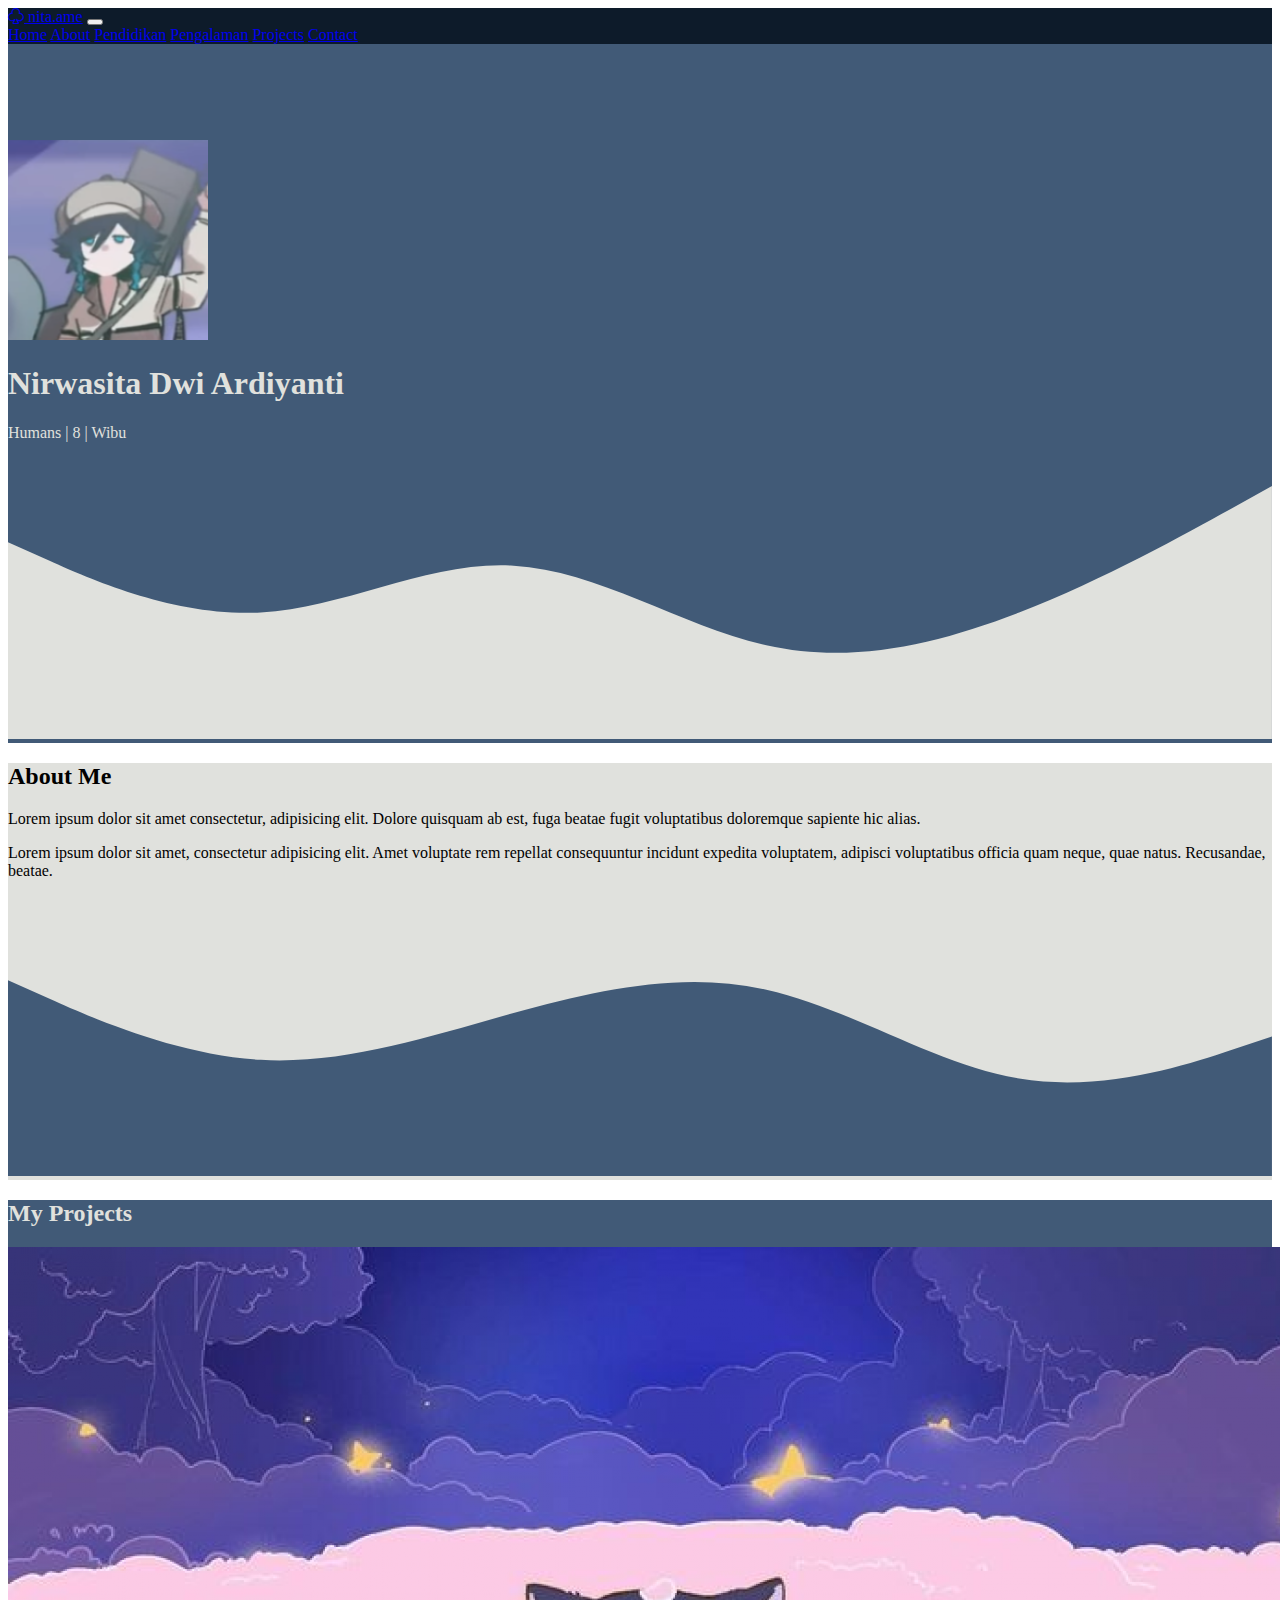
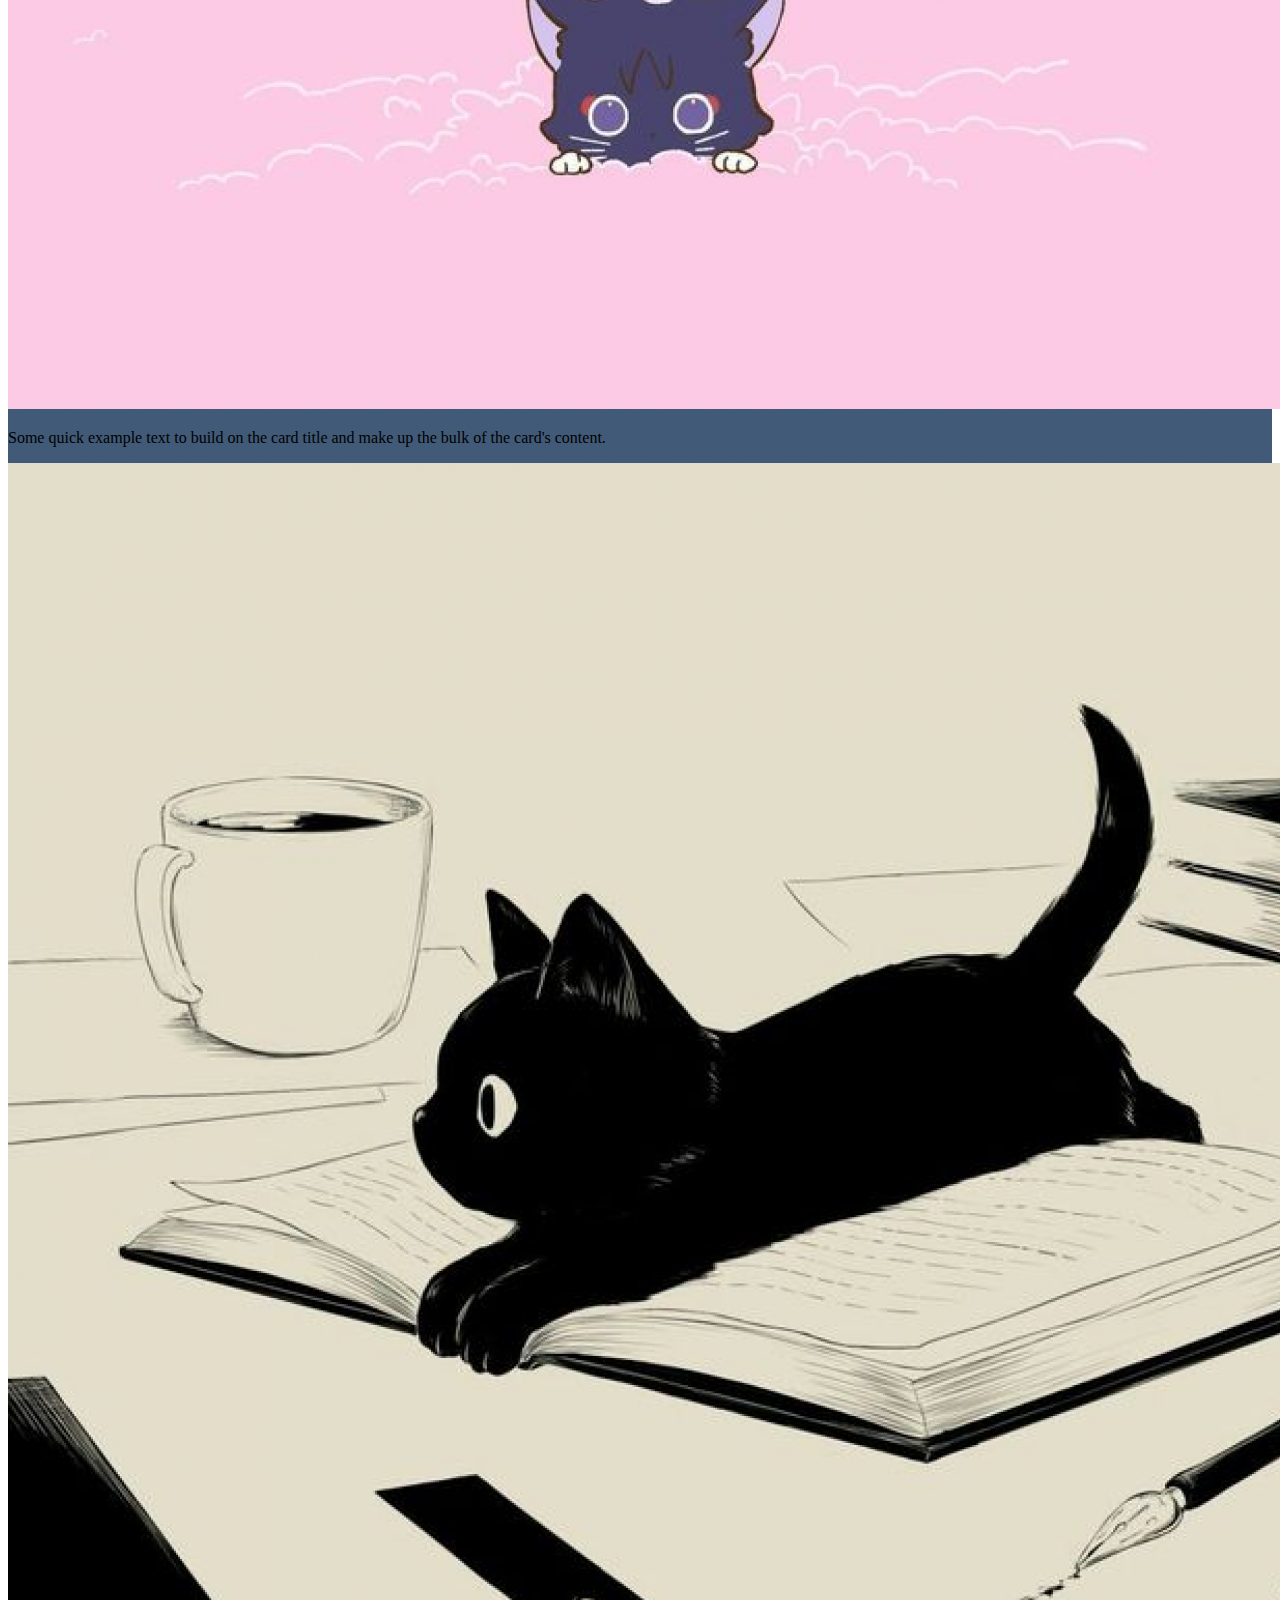
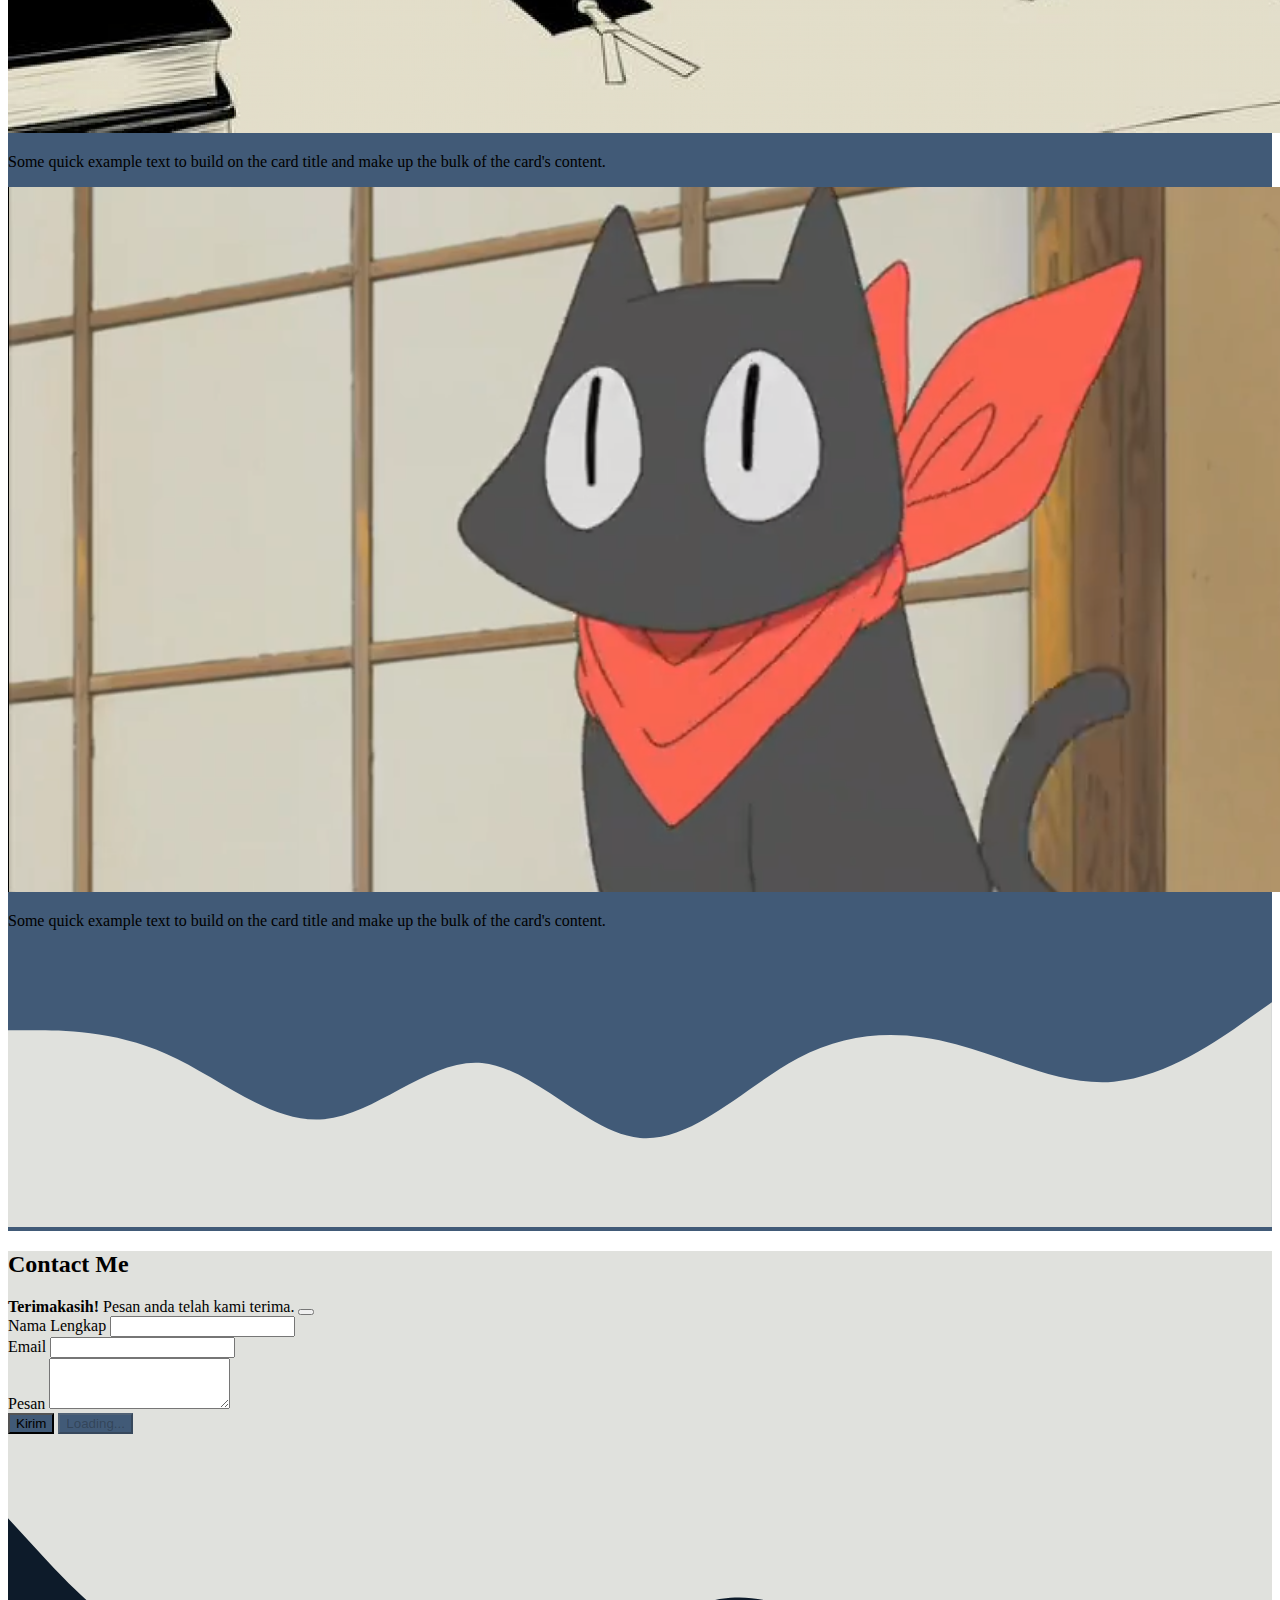
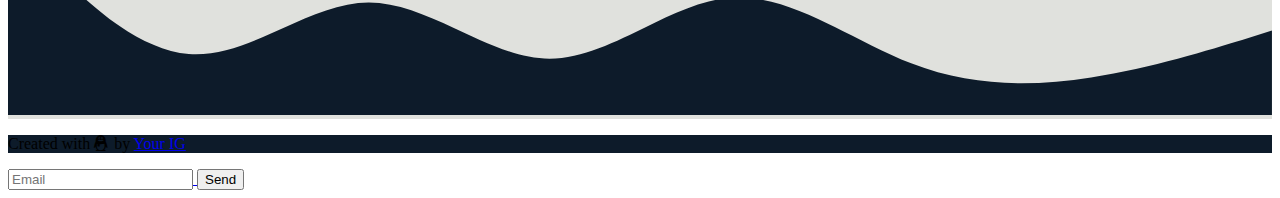
==== commit fea4fde5: "index.html" ====
--- a/index.html
+++ b/index.html
@@ -26,6 +26,8 @@
         <div class="navbar-nav ms-auto">
           <a class="nav-link active" aria-current="page" href="#">Home</a>
           <a class="nav-link" href="#">About</a>
+          <a class="nav-link" href="#">Pendidikan</a>
+          <a class="nav-link" href="#">Pengalaman</a>
           <a class="nav-link" href="#">Projects</a>
           <a class="nav-link" href="#">Contact</a>
         </div>
